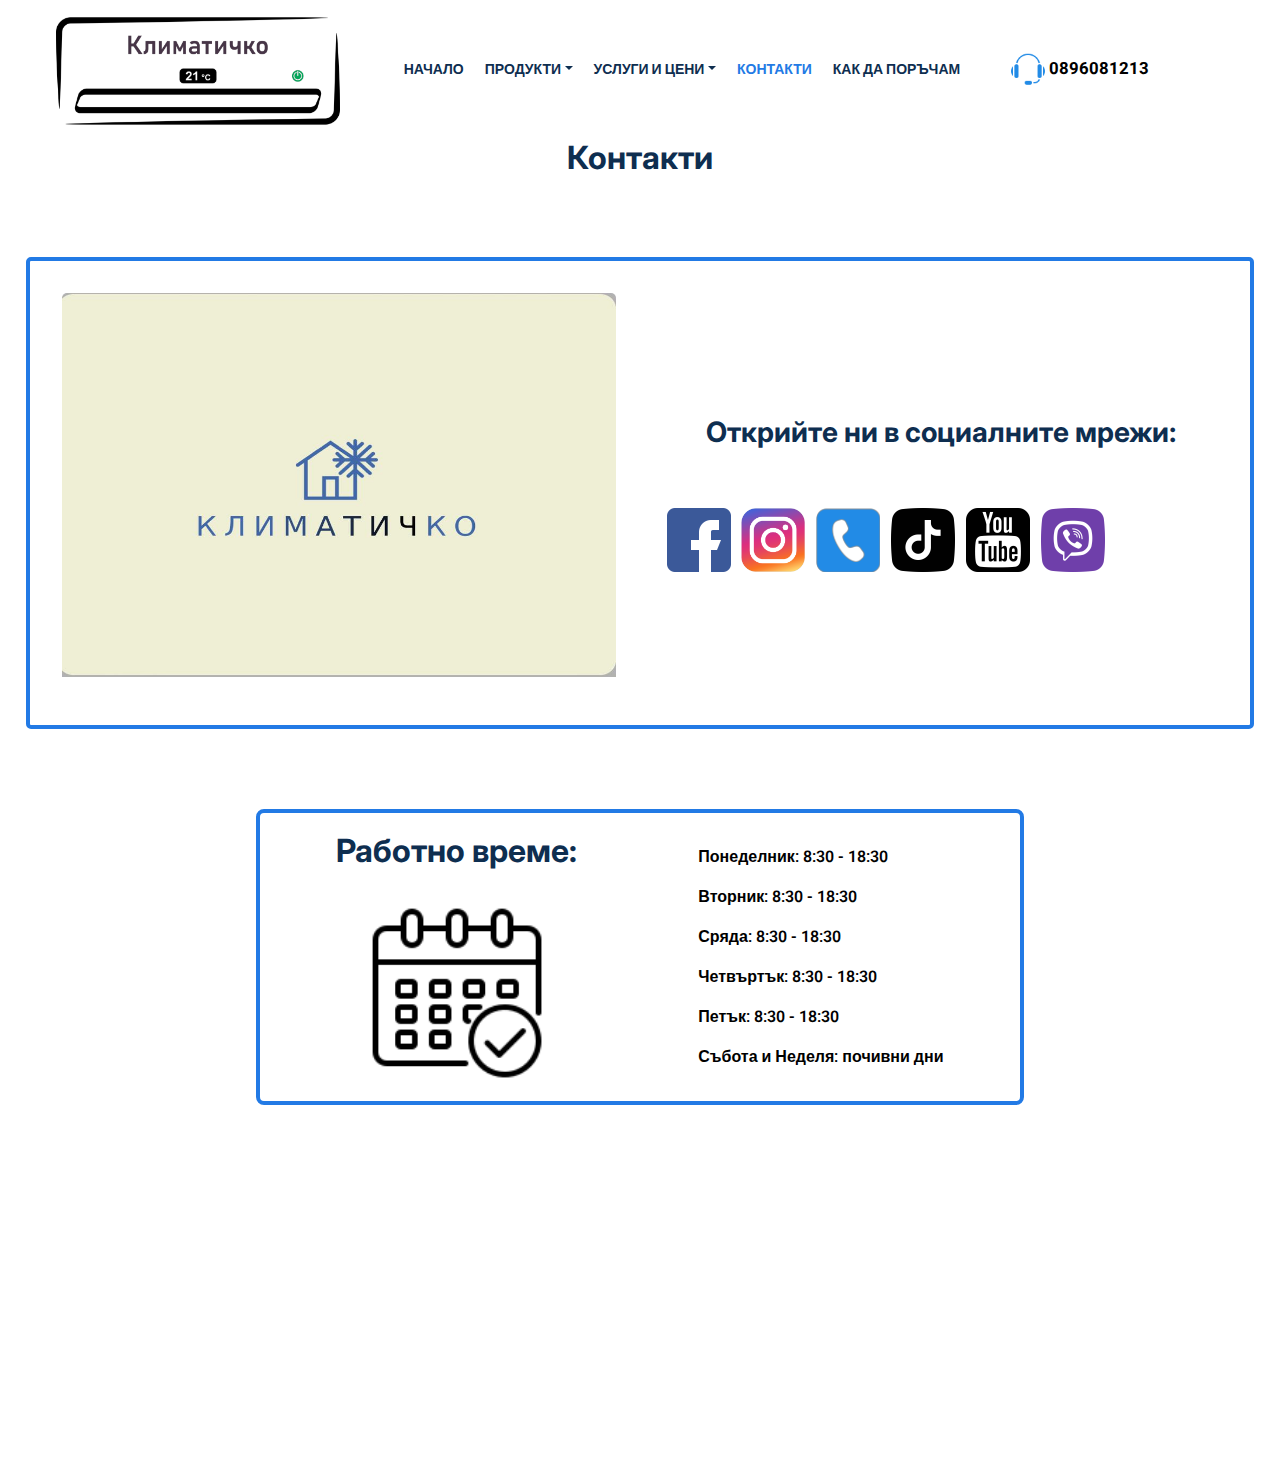
==== contacts.html @ f1021a64 "updated contacts styling" ====
<!DOCTYPE html>
<html lang="en">

<head>
    <meta charset="utf-8">
    <title>Климатичко</title>
    <meta content="width=device-width, initial-scale=1" name="viewport">
    <meta content="" name="keywords">
    <meta content="" name="description">

    <!-- Favicon -->
    <link href="img/favicon.ico" rel="icon">

    <!-- Google Web Fonts -->
    <link rel="preconnect" href="https://fonts.googleapis.com">
    <link rel="preconnect" href="https://fonts.gstatic.com" crossorigin>
    <link href="https://fonts.googleapis.com/css2?family=Heebo:wght@400;500;600&family=Inter:wght@700;800&display=swap"
        rel="stylesheet">

    <!-- Icon Font Stylesheet -->
    <link href="https://cdnjs.cloudflare.com/ajax/libs/font-awesome/5.10.0/css/all.min.css" rel="stylesheet">
    <link href="https://cdn.jsdelivr.net/npm/bootstrap-icons@1.4.1/font/bootstrap-icons.css" rel="stylesheet">

    <!-- Libraries Stylesheet -->
    <link href="lib/animate/animate.min.css" rel="stylesheet">
    <link href="lib/owlcarousel/assets/owl.carousel.min.css" rel="stylesheet">

    <!-- Customized Bootstrap Stylesheet -->
    <link href="css/bootstrap.min.css" rel="stylesheet">

    <!-- Template Stylesheet -->
    <link href="css/style.css" rel="stylesheet">



    <!-- my own stylesheet -->

    <link rel="stylesheet" href="index.css">
    <link rel="stylesheet" href="products/products-section.css">
    <link rel="stylesheet" href="single-page.css">
</head>

<body class="w-100">
    <div class="container-xxl bg-white p-0 w-100">
        <!-- Spinner Start -->
        <div id="spinner"
            class="show bg-white position-fixed translate-middle w-100 vh-100 top-50 start-50 d-flex align-items-center justify-content-center">
            <div class="spinner-border " style="width: 3rem; height: 3rem; color: #227ae5" role="status">
                <span class="sr-only">Loading...</span>
            </div>
        </div>
        <!-- Spinner End -->


        <!-- Navbar Start -->
        <div class="container-fluid nav-bar bg-transparent w-100">
            <nav class="navbar navbar-expand-lg bg-white navbar-light py-0 px-4">
                <a href="index.html" class="navbar-brand d-flex align-items-center text-center">
                    <div class="icon  me-2">
                        <img class="img-fluid logo-icon" src="img/new/logo.png" alt="Icon">
                    </div>
                </a>
                <div class="button-container">
                    <button type="button" class="navbar-toggler " data-bs-toggle="collapse"
                        data-bs-target="#navbarCollapse">
                        <div class="menu-div">
                            <img src="img/new/more.png" class="three-dots-img" alt="" srcset="">
                            <span class="menu">Меню</span>

                        </div>
                    </button>
                    <div>
                        <a href="tel: 0896081213">
                            <p class="phone-in-menu-p">
                                <span>
                                    <img class="phone-in-menu-small" src="img/new/icons8-headset-50.png" alt=""
                                        srcset="">
                                </span>
                                0896081213
                            </p>
                        </a>
                    </div>
                </div>
                <div class="collapse navbar-collapse" id="navbarCollapse">
                    <div class="navbar-nav ">
                        <a href="index.html" class="nav-item nav-link ">Начало
                        </a>
                        <!-- <a href="products.html" class="nav-item nav-link products-nav">Продукти</a> -->

                        <div class="nav-item dropdown select-menu">
                            <a href="#" class="nav-link dropdown-toggle" data-bs-toggle="dropdown">Продукти</a>
                            <div class="dropdown-menu rounded-0 m-0">
                                <a href="#" id="Стенни климатици" class="dropdown-item category-link">Стенни
                                    климатици</a>
                                <a href="#" id="Подови климатици" class="dropdown-item category-link">Подови
                                    климатици</a>
                                <a href="#" id="Колонни климатици" class="dropdown-item category-link">Колонни
                                    климатици</a>

                                <a href="#" id="Касетъчни климатици" class="dropdown-item category-link">Касетъчни
                                    климатици</a>
                                <a href="#" id="Подово-таванни климатици"
                                    class="dropdown-item category-link">Подово-таванни
                                    климатици</a>
                                <a href="#" id="Конвектори" class="dropdown-item category-link">Конвектори</a>

                                <a href="#" id="Аксесоари за климатици" class="dropdown-item category-link">Аксесоари за
                                    климатици</a>
                            </div>
                        </div>

                        <div class="nav-item dropdown select-menu">
                            <a href="#" class="nav-link dropdown-toggle" data-bs-toggle="dropdown">Услуги и цени</a>
                            <div class="dropdown-menu rounded-0 m-0">
                                <a href="montaje.html" class="dropdown-item">Монтаж и демонтаж</a>
                                <a href="profilactika.html" class="dropdown-item">Профилактика</a>
                                <a href="uslugi.html" class="dropdown-item">Други услуги</a>
                            </div>
                        </div>
                        <a href="contacts.html" class="nav-item nav-link active">Контакти</a>
                        <a href="how-to-purchase.html" class="nav-item nav-link">Как да поръчам</a>
                        <p class="menu-invisible">space</p>
                        <p class="menu-invisible1">spacing</p>
                        <p class="menu-invisible2">spacing</p>
                        <p class="menu-invisible3">spacing</p>

                        <a href="tel: 0896081213" class="phone-in-menu">

                            <p class="phone-in-menu">
                                <span>
                                    <img class="phone-in-menu" src="img/new/icons8-headset-50.png" alt="" srcset="">
                                </span>
                                0896081213
                            </p>
                        </a>

                    </div>
                </div>
            </nav>
        </div>
        <!-- Navbar End -->


        <h2 class="h1-contacts">Контакти</h2>


        <!-- 
            <div class="working-hours">
                <p>
                    Може да разгледате предлаганите от нас продукти онлайн, както и да проведете безплатна консултация с
                    нас
                    по телефона.
                </p>
                <p>
                    Нашите специалисти с години опит ще ви помогнат в избирането на качествен и подходящ за вас продукт,
                    съобразен с
                    определеното място.
                </p>
                <p>
                    Не разполагаме с физически магазин, продуките се поръчват след оточняване на модела и се доставят на
                    място.
                </p>
                <p>
                    Ние работим само с фирми с доказано качество и отлични условия за гаранция, която се зачита при
                    лицнзиран
                    и не лицензиран сервис.
                </p>
                <p>
                    Може да се свържете с нас по телефона, по вайбър или да ни пишете във социалните мрежи.
                </p>

            </div> -->






        <!-- Call to Action Start -->
        <section class="call-section">
            <div class="container">
                <div class=" rounded p-3 div-border">
                    <div class="bg-white rounded p-4">
                        <div class="row g-5 align-items-center">
                            <div class="col-lg-6 wow fadeIn call-section-left" data-wow-delay="0.1s">
                                <img class="img-fluid rounded w-100 call-section-img" src="img/new/contacts-img.jfif"
                                    alt="">

                            </div>
                            <div class="col-lg-6 wow fadeIn call-us-section-right">
                                <h3 class="call-section-h3">Открийте ни в социалните мрежи:</h3>


                                <div class="call-us-section-righ-div" id="call-us-section-righ-div">
                                    <a href="https://www.facebook.com/klimatichko" target="_blank"
                                        class="btn   call-buttons-facebook">
                                        <img src="img/new/facebook.png" alt="" srcset=""></a>

                                    <a href="https://www.instagram.com/klimatichko/" target="_blank"
                                        class="btn   call-buttons-instagram">

                                        <img src="img/new/instagram.png" alt="" srcset="">

                                    </a>
                                    <a href="tel: 0896081213" class="btn   call-buttons-facebook">
                                        <img src="img/new/icons8-call-squared-84.png" alt="" srcset=""></a>

                                    <a href="https://www.tiktok.com/@klimatichko?is_from_webapp=1&sender_device=pc"
                                        target="_blank" class="btn call-buttons-tiktok">
                                        <img src="img//new/tiktok.png" alt="" srcset="">

                                    </a>

                                    <a href="https://www.youtube.com/@klimatichko" target="_blank"
                                        class="btn   call-buttons-youtube"><img src="img/new/youtube-logo.png" alt=""
                                            srcset=""></a>

                                    <a href="viber://chat?number=+359896081213" target="_blank"
                                        class="btn call-buttons-viber"><img class="vibar-img" src="img/new//viber.png"
                                            alt="" srcset=""></a>


                                </div>




                            </div>
                        </div>
                    </div>
                </div>
            </div>
        </section>
        <!-- Call to Action End -->


        <div class="working-hours">
            <div class="working-hours-div1">
                <h2 class="h3-working">Работно време:</h2>

                <img src="img/new/calendar.png" class="img-working" alt="" srcset="">
            </div>
            <div class="working-hours-div2">
                <p>
                    Понеделник: 8:30 - 18:30
                </p>

                <p>
                    Вторник: 8:30 - 18:30
                </p>

                <p>
                    Сряда: 8:30 - 18:30
                </p>

                <p>
                    Четвъртък: 8:30 - 18:30

                </p>

                <p>
                    Петък: 8:30 - 18:30

                </p>

                <p>
                    Събота и Неделя: почивни дни
                </p>

            </div>
        </div>

        <!-- Footer Start -->
        <div class="container-fluid bg-dark text-white-50 footer pt-5 w-100 mt-5 wow">
            <div class="container container-footer py-5">
                <div class="row g-5 footer-links-div">
                    <div class="col-lg-3 col-md-6 footer-links">
                        <h5 class="text-white mb-4">Свържете се с нас</h5>
                        <p class="mb-2"><i class="fa fa-map-marker-alt me-3"></i>Град Пловдив и областта</p>
                        <p class="mb-2"><i class="fa fa-phone-alt me-3"></i><a class="footer-phone"
                                href="tel: 0896081213">0896081213</a></p>
                        <p class="mb-2"><i class="fa fa-envelope me-3"></i>klimatichko@abv.bg</p>
                        <div class="d-flex pt-2">

                        </div>
                    </div>
                    <div class="col-lg-3 col-md-6 footer-links">
                        <h5 class="text-white mb-4 ">Линкове</h5>
                        <a class="btn btn-link text-white-50 footer-links-internal" href="#">Начало</a>
                        <a class="btn btn-link text-white-50 footer-links-internal" href="products.html">Продукти</a>
                        <a class="btn btn-link text-white-50 footer-links-internal" href="contacts.html">Контакти</a>
                        <a class="btn btn-link text-white-50 footer-links-internal" href="">Правила и Условия</a>
                        <a class="btn btn-link text-white-50 footer-links-internal" href="">Защита на данните</a>
                    </div>
                    <div class="col-lg-3 col-md-6 footer-links">

                        <div class="footer-menu ">
                            <a href="https://www.facebook.com/klimatichko" target="_blank" class="btn-small">
                                <img src="img/new/small-black/icons8-facebook-50.png" alt="" srcset=""> Facebook
                            </a>

                            <a href="https://www.instagram.com/klimatichko/" target="_blank" class="btn-small ">

                                <img src="img/new/small-black/icons8-instagram-50.png" alt="" srcset=""> Instagram
                            </a>

                            <a href="https://www.tiktok.com/@klimatichko?is_from_webapp=1&sender_device=pc"
                                target="_blank" class="btn-small">
                                <img src="img//new//small-black/icons8-tik-tok-50.png" alt="" srcset=""> Tik Tok
                            </a>

                            <a href="https://www.youtube.com/@klimatichko" target="_blank" class="btn-small"><img
                                    src="img/new/small-black/icons8-youtube-50.png" alt="" srcset=""> Youtube
                            </a>

                            <a href="viber://chat?number=+359896081213" target="_blank" class="btn-small"><img
                                    src="img/new/small-black/icons8-viber-50.png" alt="" srcset=""> Vibar
                            </a>

                        </div>
                    </div>

                    <div class="container">
                        <div class="copyright">
                            <div class="row">
                                <div class=" text-center text-md-start mb-3 mb-md-0 copy-right">
                                    &copy; <a class="border-bottom" href="#">Климатичко</a>, All Right
                                    Reserved.


                                </div>

                            </div>
                        </div>
                    </div>
                </div>
                <!-- Footer End -->





                <!-- Back to Top -->
                <a href="#" class="btn btn-lg btn-primary btn-lg-square back-to-top"><i class="bi bi-arrow-up"></i></a>
            </div>


            <!-- JavaScript Libraries -->
            <script src="https://code.jquery.com/jquery-3.4.1.min.js"></script>
            <script src="https://cdn.jsdelivr.net/npm/bootstrap@5.0.0/dist/js/bootstrap.bundle.min.js"></script>
            <script src="lib/wow/wow.min.js"></script>
            <script src="lib/easing/easing.min.js"></script>
            <script src="lib/waypoints/waypoints.min.js"></script>
            <script src="lib/owlcarousel/owl.carousel.min.js"></script>
            <script src="my-js/utils/openCategory.js"></script>

            <!-- Template Javascript -->
            <script src="js/main.js"></script>
            <!-- <script src="./my-js/pullling-html.js"></script> -->
            <script src="./my-js/products-html.js"></script>


</body>

</html>
---- css/style.css ----
/********** Template CSS **********/
:root {
    --blue: #227ae591;
    --primary: #00B98E;
    --secondary: #FF6922;
    --light: #EFFDF5;
    --dark: #0E2E50;
    --blue-new: #227ae5;
}

.back-to-top {
    position: fixed;
    display: none;
    right: 45px;
    bottom: 45px;
    z-index: 99;
}


/*** Spinner ***/
#spinner {
    opacity: 0;
    visibility: hidden;
    transition: opacity .5s ease-out, visibility 0s linear .5s;
    z-index: 99999;
}

#spinner.show {
    transition: opacity .5s ease-out, visibility 0s linear 0s;
    visibility: visible;
    opacity: 1;
}


/*** Button ***/
.btn {
    transition: .5s;
}

.btn.btn-primary,
.btn.btn-secondary {
    color: #FFFFFF;
}

.btn-square {
    width: 38px;
    height: 38px;
}

.btn-sm-square {
    width: 32px;
    height: 32px;
}

.btn-lg-square {
    width: 48px;
    height: 48px;
}

.btn-square,
.btn-sm-square,
.btn-lg-square {
    padding: 0;
    display: flex;
    align-items: center;
    justify-content: center;
    font-weight: normal;
    border-radius: 50px;
}


/*** Navbar ***/
.nav-bar {
    position: relative;
    /* margin-top: 45px; */
    padding: 0 3rem;
    /* transition: .5s; */
    z-index: 9999;
}

/* .nav-bar.sticky-top {
    position: sticky;
    padding: 0;
    z-index: 9999;
} */

.navbar {
    font-size: 3em;
}

/* .navbar .dropdown-toggle::after {
    border: none;
    content: "\f107";
    font-family: "Font Awesome 5 Free";
    font-weight: 900;
    vertical-align: middle;
    margin-left: 5px;
    transition: .5s;
} */

/* .navbar .dropdown-toggle[aria-expanded=true]::after {
    transform: rotate(-180deg);
} */

.navbar-light .navbar-nav .nav-link {
    margin-right: 1.5em;
    padding: 25px 0;
    color: #FFFFFF;
    font-size: 14px;
    text-transform: uppercase;
    outline: none;
}

.navbar-light .navbar-nav .nav-link:hover,
.navbar-light .navbar-nav .nav-link.active {
    color: #227ae5;
}

@media (max-width: 991.98px) {

    .nav-bar {
        margin: 0;
        padding: 0;
    }

    .navbar-light .navbar-nav .nav-link {
        margin-right: 0;
        padding: 10px 0;
    }

    .navbar-light .navbar-nav {
        border-top: 1px solid #EEEEEE;
    }
}

.navbar-light .navbar-brand {
    height: 75px;
}

.navbar-light .navbar-nav .nav-link {
    color: var(--dark);
    font-weight: 600;
}

@media (min-width: 992px) {
    .navbar .nav-item .dropdown-menu {
        display: block;
        top: 100%;
        margin-top: 0;
        transform: rotateX(-75deg);
        transform-origin: 0% 0%;
        opacity: 0;
        visibility: hidden;
        transition: .5s;

    }

    .navbar .nav-item:hover .dropdown-menu {
        transform: rotateX(0deg);
        visibility: visible;
        transition: .5s;
        opacity: 1;
    }
}


/*** Header ***/
@media (min-width: 992px) {
    .header {
        margin-top: -120px;
    }


}

@media (min-width: 1350px) {

    .container,
    .header,
    .footer {
        width: 100%;
        /* max-width: 2100px; */
        /* Or adjust as per your design */
        margin: 0 auto;
        /* Center content */
        padding: 0 15px;
        /* Add some spacing */
    }

}

.header-carousel .owl-nav {
    position: absolute;
    top: 50%;
    left: -25px;
    transform: translateY(-50%);
    display: flex;
    flex-direction: column;
}

.header-carousel .owl-nav .owl-prev,
.header-carousel .owl-nav .owl-next {
    margin: 7px 0;
    width: 50px;
    height: 50px;
    display: flex;
    align-items: center;
    justify-content: center;
    color: #FFFFFF;
    background: var(--primary);
    border-radius: 40px;
    font-size: 20px;
    transition: .5s;
}

.header-carousel .owl-nav .owl-prev:hover,
.header-carousel .owl-nav .owl-next:hover {
    /* background: var(--dark); */
}

@media (max-width: 768px) {
    .header-carousel .owl-nav {
        left: 25px;
    }
}

.breadcrumb-item+.breadcrumb-item::before {
    color: #DDDDDD;
}


/*** Icon ***/
.icon {
    padding: 15px;
    display: inline-flex;
    align-items: center;
    justify-content: center;
    background: #FFFFFF;
    border-radius: 50px;
    border: 1px dashed var(--primary);
}


/*** About ***/

.about-img img {
    position: relative;
    z-index: 2;
}

.about-img::before {
    position: absolute;
    content: "";
    top: 0;
    left: -50%;
    width: 100%;
    height: 100%;
    background: var(--primary);
    transform: skew(20deg);
    z-index: 1;
}



/*** Category ***/
.cat-item div {
    background: #FFFFFF;
    border: 1px dashed var(--blue);
    transition: .5s;
}

.cat-item:hover div {
    background: var(--primary);
    border-color: transparent;
}

.cat-item div * {
    transition: .5s;
}

.cat-item:hover div * {
    color: #FFFFFF !important;
}


/*** Property List ***/
.nav-pills .nav-item .btn {
    color: var(--dark);
}

.nav-pills .nav-item .btn:hover,
.nav-pills .nav-item .btn.active {
    color: #FFFFFF;
}

.property-item {
    box-shadow: 0 0 30px rgba(0, 0, 0, .08);
}

.property-item img {
    transition: .5s;
}

.property-item:hover img {
    transform: scale(1.1);
}

.property-item .border-top {
    border-top: 1px dashed rgba(0, 185, 142, .3) !important;
}

.property-item .border-end {
    border-right: 1px dashed rgba(0, 185, 142, .3) !important;
}


/*** Team ***/
.team-item {
    box-shadow: 0 0 30px rgba(0, 0, 0, .08);
    transition: .5s;
}

.team-item .btn {
    color: var(--primary);
    background: #FFFFFF;
    box-shadow: 0 0 30px rgba(0, 0, 0, .15);
}

.team-item .btn:hover {
    color: #FFFFFF;
    background: var(--primary);
}

.team-item:hover {
    border-color: var(--secondary) !important;
}

.team-item:hover .bg-primary {
    background: var(--secondary) !important;
}

.team-item:hover .bg-primary i {
    color: var(--secondary) !important;
}


/*** Testimonial ***/
.testimonial-carousel {
    padding-left: 1.5rem;
    padding-right: 1.5rem;
}

@media (min-width: 576px) {
    .testimonial-carousel {
        padding-left: 4rem;
        padding-right: 4rem;
    }
}

.testimonial-carousel .testimonial-item .border {
    border: 1px dashed rgba(0, 185, 142, .3) !important;
}

.testimonial-carousel .owl-nav {
    position: absolute;
    width: 100%;
    height: 40px;
    top: calc(50% - 20px);
    left: 0;
    display: flex;
    justify-content: space-between;
    z-index: 1;
}

.testimonial-carousel .owl-nav .owl-prev,
.testimonial-carousel .owl-nav .owl-next {
    position: relative;
    width: 40px;
    height: 40px;
    display: flex;
    align-items: center;
    justify-content: center;
    color: #FFFFFF;
    background: var(--primary);
    border-radius: 40px;
    font-size: 20px;
    transition: .5s;
}

.testimonial-carousel .owl-nav .owl-prev:hover,
.testimonial-carousel .owl-nav .owl-next:hover {
    background: var(--dark);
}


/*** Footer ***/
.footer {
    width: 100%;
}

.footer .btn.btn-social {
    margin-right: 5px;
    width: 35px;
    height: 35px;
    display: flex;
    align-items: center;
    justify-content: center;
    color: var(--light);
    border: 1px solid rgba(255, 255, 255, 0.5);
    border-radius: 35px;
    transition: .3s;
}

.footer .btn.btn-social:hover {
    color: var(--primary);
    border-color: var(--blue);
}

.footer .btn.btn-link {
    display: block;
    margin-bottom: 5px;
    padding: 0;
    text-align: left;
    font-size: 15px;
    font-weight: normal;
    text-transform: capitalize;
    transition: .3s;
}

.footer .btn.btn-link::before {
    position: relative;
    content: "\f105";
    font-family: "Font Awesome 5 Free";
    font-weight: 900;
    margin-right: 10px;
}

.footer .btn.btn-link:hover {
    letter-spacing: 1px;
    box-shadow: none;
}

.footer .form-control {
    border-color: rgba(255, 255, 255, 0.5);
}

.footer .copyright {
    padding: 25px 0;
    font-size: 15px;
    border-top: 1px solid rgba(256, 256, 256, .1);
}

.footer .copyright a {
    color: var(--light);
}

.footer .footer-menu a {
    margin-right: 15px;
    padding-right: 15px;
    border-right: 1px solid rgba(255, 255, 255, .1);
}

.footer .footer-menu a:last-child {
    margin-right: 0;
    padding-right: 0;
    border-right: none;
}

/* my code only */


.container,
.header,
.footer {
    width: 100%;
    max-width: 2200px;
    /* Or adjust as per your design */
    margin: 0 auto;
    /* Center content */
    padding: 0 15px;
    /* Add some spacing */
}
---- index.css ----
@import url("index-media.css");
@import url("products/products-section.css");

* {
    margin: 0;
    padding: 0;
    box-sizing: border-box;
}

html,
body {
    width: 100%;
    height: 100%;
    margin: 0;
    padding: 0;
}

.container {
    max-width: 100%;
    margin: 0 auto;
}



.container-xxl {
    overflow: hidden;
    padding: 0;
}


/* navbar starts here  */
.navbar-nav div.select-menu {
    display: block;
    border: none;
}

.navbar-nav div.select-menu select {
    color: black;
    font-weight: 600;
    display: block;
}

.navbar-nav div.select-menu select option:active {
    color: black;
    border: none;
}

.navbar-nav div.select-menu select.form-select option {
    color: black;
    font-weight: 600;
    display: block;
    font-size: 0.8em;
}

.navbar-toggler {
    display: block;
    margin-top: 2em;
}

.menu-div {
    display: flex;
}

.three-dots-img {
    display: block;
    height: 1.5em;
}

.button-container {
    width: 100%;
    display: flex;
}

.button-container div {
    width: 100%;
    display: flex;
    justify-content: end;
}


.menu {
    display: block;
    width: 3em;
    color: black;
    margin: auto;
}

.phone-in-menu-small {
    height: 1.5em;
}

.phone-in-menu-p {
    text-align: end;
    font-size: 0.35em;
    color: black;
    font-weight: 600;
    display: block;
    margin: 3em 0 0 3em;
    padding-top: 0.3em;
    border-radius: 0.3em;
}

nav.navbar {
    padding-left: 1.5em;
    padding-right: 1.5em;
    margin: auto;
}

.nav-bar {
    margin: 2 0;
    padding: 4em;
}

.logo-icon {
    height: 9em;
    border: none;
    border-radius: none;
}

div.icon {
    border: none;
    border-radius: none;
}

.logo-text {
    font-size: 3em;
}


#navbarCollapse div a {
    padding: auto;
    font-weight: 700;
    display: block;

}

.search-bar-2 {
    display: none;
}

div.test-search {
    padding-top: 20px;
    padding-bottom: 20px;

}

p.phone-in-menu {
    display: block;
    margin: auto;
    font-size: 0.35em;
    padding: 0.3em;
    background-color: white;
    border-radius: 0.2em;
    color: black;


}


.menu-invisible,
.menu-invisible1,
.menu-invisible2,
.menu-invisible3 {
    font-size: 1em;
    display: none;
}


a.phone-in-menu {
    margin: auto 0;
    max-width: 3.5em;
    padding-left: 0;
}



#navbarCollapse div a.phone-in-menu:hover p,
.phone-in-menu-p:hover {
    background-color: #042143;
    color: white;
}


img.phone-in-menu {
    height: 2em;
}


.general-h1 {
    text-align: center;
    border: 2px solid #0E2E50;
    padding: 1em;
}

/* search bar starts here */
.expanded {
    width: 100%;
    /* Makes the input field expand */
    transition: width 0.3s ease;
    /* Smooth animation */
}

.expanded2 {
    width: 30em;
    /* Makes the input field expand */
    transition: width 0.3s ease;
    /* Smooth animation */
}

.contract {
    width: 50%;
}

.search-bar {
    margin-top: 0.1em;
}

/* category section */

.rounded span {
    color: #227ae5;
}

.convector-span {
    display: block;

}

.ac-categories:hover div {
    background-color: #227ae5;

}



.labels div:hover .rounded,
.labels div:hover div.img-models {
    background-color: #227ae5;

}

.convector-div a div {}

.convector p {
    /* padding-bottom: 4.5em; */
    margin-bottom: 0;
}

.title-ac-models {
    display: block;
    margin: auto;
    color: black;
    font-size: 1.2em;
    padding: 0.5em;
    padding-top: 0;
    padding-bottom: 0;

    letter-spacing: 0.05em;
    font-family: 'Times New Roman', Times, serif;
}

div.img-models,
.img-labels {
    border-radius: 0;
    padding-bottom: 0;
}

.label-div {
    padding: 0;
}

.img-labels {
    height: 200px;
}

.icon {
    padding: 0;
    border-radius: 0;
}

.div-ac-models {
    /* background-color: #00b771; */
}

/* classes for JS manipulations  */


.invisible {
    visibility: hidden;
}


/* call section */

.call-section {
    display: block;
    margin: 5em 8em;



}

.call-section-img {
    position: relative;
    height: 25em;
    box-sizing: border-box;

}

.call-section-div {
    font-size: 1em;
    position: relative;
    word-spacing: 0.1em;
    /* Adjust font size as needed */
    color: black;
    background: rgba(255, 255, 255, 0.8);
    /* Optional: Background for better visibility */
    padding: 2px 5px;
    /* Optional: Padding around the text */
    border-radius: 5px;
    /* Optional: Rounded corners */
}

div.call-us-section-right-div {
    display: flex;
}

.call-us-section-right {
    margin-top: 0;
}

.call-buttons-tiktok,
.call-buttons-facebook,
.call-buttons-instagram,
.call-buttons-viber,
.call-buttons-youtube {
    padding: 0.1em;

    display: inline-block;
    margin-right: 0.1em;
    margin-bottom: 0.3em;
    color: white;
}



.call-buttons-tiktok:hover,
.call-buttons-facebook:hover,
.call-buttons-instagram:hover,
.call-buttons-viber:hover,
.call-buttons-youtube:hover {
    background-color: rgba(81, 70, 240, 0.826);
    color: white;


}

.call-buttons-tiktok img,
.call-buttons-facebook img,
.call-buttons-instagram img,
.call-buttons-viber img,
.call-buttons-youtube img {
    height: 4em;
}







.call-section-img {
    padding-bottom: 1em;
}




.call-section-div {
    display: flex;
    margin: 0;
    font-size: 1em;
    font-weight: 700;
    word-spacing: 0.1em;
    color: black;

}



.call-section-div p {
    display: block;
    margin: auto;
}


/* labels section  */

.label-div p {
    margin-bottom: 11px;
}

.label-section {
    display: block;
    margin: 0;
    padding: 5em;
}

div.labels-img-div {
    display: flex;
    flex-wrap: wrap;
}

.labels-img-div a {
    display: block;
    margin: auto;
}

.labels-img-div a div {
    display: block;
    border: solid 1px black;
    margin: 1em;
    padding: 0;
    margin-bottom: 2em;

}


.labels-img {
    height: 15em;
    width: 15em;
    padding: 0;
}

/* .ac-labels {
    margin: 2em;
} */




.category-section {
    width: 100%;
}





/* combine */

.ac-categories-div,
.labels {
    display: flex;
    flex-wrap: wrap;

}

.call-section {
    display: block;
    margin: 5em auto;
    max-width: 1258px;


}


.ac-categories,
.ac-labels {
    display: block;
    margin: auto;
    margin-bottom: 5em;

}

.h1-models,
.h1-labels {
    padding-bottom: 2em;

}


html,
body {
    margin: 0;
    width: 100%;
}






.img-labels {
    border: solid 1px black;
}

.test-search {
    width: 100%;
    display: flex;
    background-color: #227ae5;
    padding: 0.5em;
}

.test-search .fields {
    padding-right: 0.4em;
}


.display-none {
    display: none;
}


.type-field-div {
    margin-right: 0.4em;
}

.btn-small {
    display: block;
    margin: auto;
}

.btn-small img {

    border-radius: 0.4em;
    height: 2em;
    margin: 0.15em auto;
    background-color: #0e2e50;
}

/* .btn-small:hover img {
    background-color: rgb(35, 35, 35);
} */

.btn-small:hover {
    color: white;
}

.back-to-top {
    background-color: #227ae5;
    border: #227ae5;
}

.footer-links-div {
    display: flex;
}

.footer-links {
    display: block;
    margin: auto;
}

.footer-phone:hover,
.footer-links a:hover {
    color: white;
    /* cursor: pointer; */
}

.container-footer {
    padding-bottom: 0 !important
}

.copy-right {
    text-align: center !important
}

.footer-links-internal:hover {
    color: white !important
}
---- products/products-section.css ----
.display-none {
    display: none;
}

.more-products {
    border-radius: 0.5em;
    display: block;
    text-align: center;
    padding: 1em;
    background-color: #17c417;
    border-color: #17c417;
    color: white;
    margin: auto;
    font-weight: 600;
}

.more-products:hover {
    color: white;
    border: 2px, solid #044a0c;
    background-color: #044a0c;
}

.pagination-container button {
    margin: 3px;
    padding: 5px 10px;
    cursor: pointer;
    border-radius: 0.5em;
}

.pagination-container button.active {
    background-color: #007bff;
    color: white;
    font-weight: bold;
}

.pagination-container button:disabled {
    cursor: not-allowed;
    opacity: 0.5;
}

#pagination-controls {
    text-align: center;
}


.normal-price {
    text-align: center;
    color: #227ae5;
}

.discount {
    background-color: rgba(255, 27, 27, 0.906);
}

.call-us-icon {
    height: 1em;
}

.call-us {
    max-width: 30%;
    display: block;
    margin: 0.5em auto;
    text-align: center;
    font-size: 0.8em;
    font-weight: 700;
    color: white;
    background-color: #17c417;
    border: 2px, solid #17c417;

    border-radius: 0.5em;

    padding: 0.2em;
}

.call-us:hover {
    color: white;
    /* border: 2px, solid #227ae5;
    background-color: #227ae5; */
    border: 2px, solid #044a0c;
    background-color: #044a0c;


}

.border-top small {
    color: black;
}

.label-link {
    color: black;
}

.label-link:hover {
    color: #227ae5;
}

.product-list .container-xxl {
    padding: 0;
}

.container-xxl .container-products {
    padding: 1.1em;
}

.div-price {
    padding: 1em;
}

.header-text {
    display: block;
    margin: auto;
    color: #227ae5;
    text-align: center;
    margin-bottom: 2em;
}

.div-price h5.first-price {
    position: relative;
    display: inline-block;
    color: black;
}

.div-price h5.second-price {
    display: inline-block;
    color: red;
    margin-left: 1em;
}

.div-price h5.first-price::after {

    content: "";
    position: absolute;
    left: 0;
    right: 0;
    top: 50%;
    /* Adjust for exact positioning */
    height: 1.5px;
    /* Thickness of the line */
    background: red;
    /* Color of the line */
    transform: translateY(-50%);
    /* Center the line vertically */

}

.div-price a {
    color: black;
    font-weight: 600;
}

.div-price p {
    margin-bottom: 0;
    margin-top: 0.5em;
    font-size: 0.8em;
    color: black;
}

.ac-products {
    margin-bottom: 2em;
    padding: 1em;
}

.h1-promo {
    margin-bottom: 2em;
    display: block;
    text-align: center;

}

.char-h4 {
    text-align: center;
}

.img-ac-products {
    background-color: white;

}

.img-icon {
    height: 2em;
    padding-right: 1em;
}


@media (min-width: 1841px) {
    .container-xxl .container-products {
        padding: 7em;
    }

    .div-price h5.first-price {
        font-size: 1.2em;
        margin-bottom: 0.15em;
    }

    .div-price h5.second-price {
        font-size: 1.3em;
        margin-bottom: 0.15em;
    }

    .normal-price {
        font-size: 1.4em;
    }

    .ac-products {
        display: block;
        max-width: 375px;
        margin: auto;
        margin-bottom: 2em;

    }
}

@media (min-width: 1640px) and (max-width: 1840px) {
    .container-xxl .container-products {
        padding: 5em;
    }

    .div-price h5.first-price {
        font-size: 1em;
        margin-bottom: 0.15em;
    }

    .div-price h5.second-price {
        font-size: 1.1em;
        margin-bottom: 0.15em;
    }

    .normal-price {
        font-size: 1.2em;
    }

    .ac-products {
        display: block;
        max-width: 375px;
        margin: auto;
        margin-bottom: 2em;

    }
}




@media (min-width: 1400px) and (max-width: 1639px) {
    .container-xxl .container-products {
        padding: 4em;
    }

    .div-price h5.first-price {
        font-size: 0.9em;
        margin-bottom: 0.15em;
    }

    .div-price h5.second-price {
        font-size: 1em;
        margin-bottom: 0.15em;
    }

    .normal-price {
        font-size: 1.1em;
    }

    .ac-products {
        display: block;
        max-width: 360px;
        margin: auto;
        margin-bottom: 2em;

    }
}


@media (min-width: 1201px) and (max-width: 1400px) {
    .container-xxl .container-products {
        padding: 2em;
    }

    .div-price h6 {
        font-size: 1em;
    }

    .div-price h5.first-price {
        font-size: 0.9em;
        margin-bottom: 0.15em;
    }

    .div-price h5.second-price {
        font-size: 1em;
        margin-bottom: 0.15em;
    }

    .normal-price {
        font-size: 1.1em;
    }

    .ac-products {
        display: block;
        max-width: 350px;
        margin: auto;
        margin-bottom: 2em;

    }
}

@media (min-width: 999px) and (max-width: 1200px) {
    .container-xxl .container-products {
        padding: 2em;
    }

    .discount {
        font-size: 0.9em;
    }

    .div-price h6 {
        font-size: 0.8em;
    }

    .div-price h5.first-price {
        font-size: 0.8em;
        margin-bottom: 0.15em;
    }

    .div-price h5.second-price {
        font-size: 0.9em;
        margin-bottom: 0.15em;
    }

    .normal-price {
        font-size: 1em;
    }

    .ac-products {
        display: block;
        max-width: 320px;
        margin: auto;
        margin-bottom: 2em;

    }

    .call-us {
        max-width: 40%;
    }
}


@media (min-width:801px) and (max-width: 998px) {
    .call-us {
        max-width: 40%;
    }

    .discount {
        font-size: 0.8em;
    }

    .div-price h5.first-price {
        font-size: 0.8em;
        margin-bottom: 0.15em;
    }

    .div-price h5.second-price {
        font-size: 0.9em;
        margin-bottom: 0.15em;
    }

    .normal-price {
        font-size: 1em;
    }

    .ac-products {
        display: block;
        max-width: 280px;
        margin: auto;
        margin-bottom: 2em;

    }
}

@media (min-width: 631px) and (max-width: 800px) {
    .call-us {
        max-width: 40%;
    }

    .discount {
        font-size: 0.75em;
    }

    .div-price h5.first-price {
        font-size: 0.8em;
        margin-bottom: 0.15em;
    }

    .div-price h5.second-price {
        font-size: 0.9em;
        margin-bottom: 0.15em;
    }

    .normal-price {
        font-size: 1em;
    }

    .ac-products {
        display: block;
        max-width: 300px;
        margin: auto;
        margin-bottom: 2em;

    }
}

@media (min-width: 518px) and (max-width: 630px) {
    .call-us {
        max-width: 45%;
    }

    .discount {
        font-size: 0.7em;
    }

    .div-price h5.first-price {
        font-size: 0.7em;
        margin-bottom: 0.15em;
    }

    .div-price h5.second-price {
        font-size: 0.8em;
        margin-bottom: 0.15em;
    }

    .normal-price {
        font-size: 0.9em;
    }

    .container-xxl .container-products {
        padding: 1.3em;
    }

    .border-top small {
        font-size: 0.8em;
    }

    .div-price {
        padding-top: 0.5em;
        padding-left: 1em;
        padding-right: 1em;
    }

    .div-price h5 {
        font-size: 1em;
        margin-bottom: 0.2em;
    }

    .div-price a {
        font-size: 0.9em;
    }

    .ac-products {
        max-width: 220px;
        margin: auto;
        margin-bottom: 2em;

    }


}

@media (min-width: 453px) and (max-width: 518px) {
    .container-xxl .container-products {
        padding: 1.2em;
    }

    .discount {
        font-size: 0.65em;
    }

    .call-us {
        max-width: 45%;
    }

    .call-us-icon {
        height: 1em;
    }

    .div-price {
        padding-top: 0.3em;
        padding-left: 0.5em;
        padding-right: 0.5em;
    }

    .div-price h5.first-price {
        font-size: 0.7em;
        margin-bottom: 0.15em;
    }

    .div-price h5.second-price {
        font-size: 0.8em;
        margin-bottom: 0.15em;
    }

    .normal-price {
        font-size: 0.9em;
    }

    .div-price a {
        font-size: 0.8em;
    }

    .ac-products {
        max-width: 220px;
        margin: auto;
        margin-bottom: 2em;

    }


}

@media (min-width: 361px) and (max-width: 452px) {
    .product-list .container-xxl {
        padding: 0.5em;
    }

    .pagination-container button {
        margin: 2px;
        padding: 2px 4px;
        cursor: pointer;
        border-radius: 0.5em;
    }

    #pagination-controls {
        text-align: center;
        font-size: 0.7em;
    }

    .discount {
        font-size: 0.6em;
    }

    .call-us-icon {
        height: 1.7em;
    }

    .div-price h5.first-price {
        font-size: 0.6em;
        margin-bottom: 0.15em;
    }

    .div-price h5.second-price {
        font-size: 0.7em;
        margin-bottom: 0.15em;
    }

    .normal-price {
        font-size: 0.8em;
    }

    .call-us {
        max-width: 50%;
    }

    .border-top small {
        font-size: 0.6em;
        font-weight: 500;
    }

    .div-price {
        padding-top: 0.3em;
        padding-left: 0.5em;
        padding-right: 0.5em;
    }

    .div-price h5 {
        font-size: 0.8em;
        margin-bottom: 0.15em;
    }

    .div-price a {
        font-size: 0.7em;
    }

    .ac-products {
        max-width: 170px;
        margin: auto;
        padding: 0;
        margin-bottom: 2em;

    }


}

@media (max-width: 360px) {
    #pagination-controls {
        text-align: center;
        font-size: 0.7em;
    }

    .pagination-container button {
        margin: 2px;
        padding: 2px 4px;
        cursor: pointer;
        border-radius: 0.5em;
    }

    .div-price p {
        margin-bottom: 0;
        margin-top: 0.5em;
        font-size: 0.7em;
        color: black;
    }

    .discount {
        font-size: 0.7em;
    }

    .call-us {
        max-width: 40%;
    }

    .call-us-icon {
        height: 1.6em;
    }

    .div-price {
        padding-top: 0.3em;
        padding-left: 0.5em;
        padding-right: 0.5em;
    }

    .div-price h5 {
        font-size: 0.8em;
        margin-bottom: 0.15em;
    }

    .div-price a {
        font-size: 0.7em;
    }

    .ac-products {
        max-width: 250px;
        margin: auto;
        margin-bottom: 2em;

    }


}
---- single-page.css ----
@import url("single-page-media.css");

.single-product {
    display: flex;
    padding: 2em 2em;
    color: black;
}

.left-side {
    width: 60%;
    display: inline-block;
    overflow: hidden;
    position: relative;
    cursor: zoom-in;

}

.left-side img {
    height: 20em;
    max-width: 80%;
    margin-left: 7em;
    display: block;


}



.zoom-lens {
    position: absolute;
    width: 120px;
    border-radius: 5em;
    height: 120px;
    border: 2px solid #fff;
    background-repeat: no-repeat;
    background-size: 800px auto;
    /* Make this larger than the original image */
    pointer-events: none;
    display: none;
}

img.small-images {
    height: 7em;
    border: 1px solid #227ae5;
    cursor: pointer;
}

.details-table {
    display: flex;

}

.big-btn {
    padding: 0.7em;
    font-size: 1em;
}

.price-p {
    padding-top: 0.21em;
    font-size: 1.2em;
}

.details-table table {
    /* border: 2px solid black; */
    padding: 0.5em;
    display: block;
    margin: auto;

}

.details-table table tr td {
    border: 2px solid black;
    padding: 0.5em;
    color: black;
}

.div-h3-span-price {
    display: flex;
}


table tr td.td-pre-build {
    padding-right: 10em;
}


/* h3.h3-first:after {

    content: "";
    position: absolute;
    left: 0;
    right: 0;
    top: 50%;
    height: 1.5px;
    background: red;
    transform: translateY(-50%);

} */

.h3-price-single {
    margin: 0 1em;
    position: relative;
}

.h3-first::after {
    content: "";
    position: absolute;
    left: 0;
    right: 0;
    top: 42%;
    height: 1.5px;
    background: red;
    transform: translateY(-50%);
}

.h3-second {
    color: red;
}

#other-products {
    display: flex;
}

.other-products-h1 {
    color: #0E2E50;
    text-align: center;
    margin: 2em auto;
}

/* 
montaje page and profi page */
.first-p {
    display: block;
    color: #0E2E50;
    text-align: center;
    margin: auto;
    max-width: 1000px;
    font-weight: 600;
    font-size: 1.2em;
}

.profi-h2 {
    margin: 2em 3em;
}

.profi-img {
    display: block;
    margin: 1em auto 3em auto;
    max-width: 60%;
}

.heading-prof {
    margin: 1em 3em;
    text-align: center;
    margin-top: 2em;
}

.heading-prof2 {
    text-align: center;
    margin: 1em 3em;
    margin-bottom: 2em;
}

.additional-price p {
    color: rgba(255, 0, 0, 0.825);
    display: block;
    text-align: center;
    font-size: 1.2em;
}

.entry-content {
    padding: 3em;
}

.wp-block-table table tbody tr td {
    padding: 0.4em;
    border: 2px solid black;
}


.wp-block-table {
    display: flex;
    color: black;
}


.header-element {
    background-color: #0E2E50;
    margin-top: 1em;
    /* border-radius: 1em; */
    padding: 1em 0.5em 1em 0.5em;
}

.header-element h2,
.header-element p {
    color: white;

}

h2 {
    display: block;
    text-align: center;
    margin: 0 auto 1em auto;
}

h3 {
    display: block;
    text-align: center;
    margin: 2em auto 2em auto;

}

.profi-p {
    margin-top: 2em;
}



/* contacts section */
.call-section-h3 {
    margin-bottom: 2em;
}

h3 a {
    color: #227ae5;
}

h3 a:hover {
    color: #0b59b3;
    text-decoration: underline;
}

.working-hours-article {
    margin: 2em 15em;
}

.h1-contacts {
    font-size: 2em;
    text-align: center;
    margin-bottom: 2em;
}


.working-hours-article li {
    color: black;
    font-weight: 500;
    padding-bottom: 1em;
    font-size: 1.2em;
}

.working-hours li {
    color: black;
    font-weight: 600;
    padding-bottom: 0.4em;
}

/* .h3-working {
    margin: 1em 0.5em 1em 2em;
} */

.entry-content,
.payment-methods {
    padding: 1em;
    display: block;
    max-width: 70%;
    color: black;
    text-align: justify;
    margin: 2em auto;
    border: 4px solid #227ae5;
    border-radius: 0.5em;
}

.how-to-purchase-second {

    list-style: url("img/new/circle.png");

}

.working-hours {
    padding: 1em;
    display: flex;
    max-width: 60%;
    font-weight: 600;
    color: black;
    text-align: justify;
    margin: 2em auto;
    border: 4px solid #227ae5;
    border-radius: 0.5em;
}

.working-hours div {

    display: block;
    margin: auto;
}

.working-hours p {
    display: block;
    text-align: justify;
    margin: 1em auto;

}

.img-working {
    display: block;
    margin: auto;
    width: 180px;
}


.div-border {
    border: 4px solid #227ae5;
}
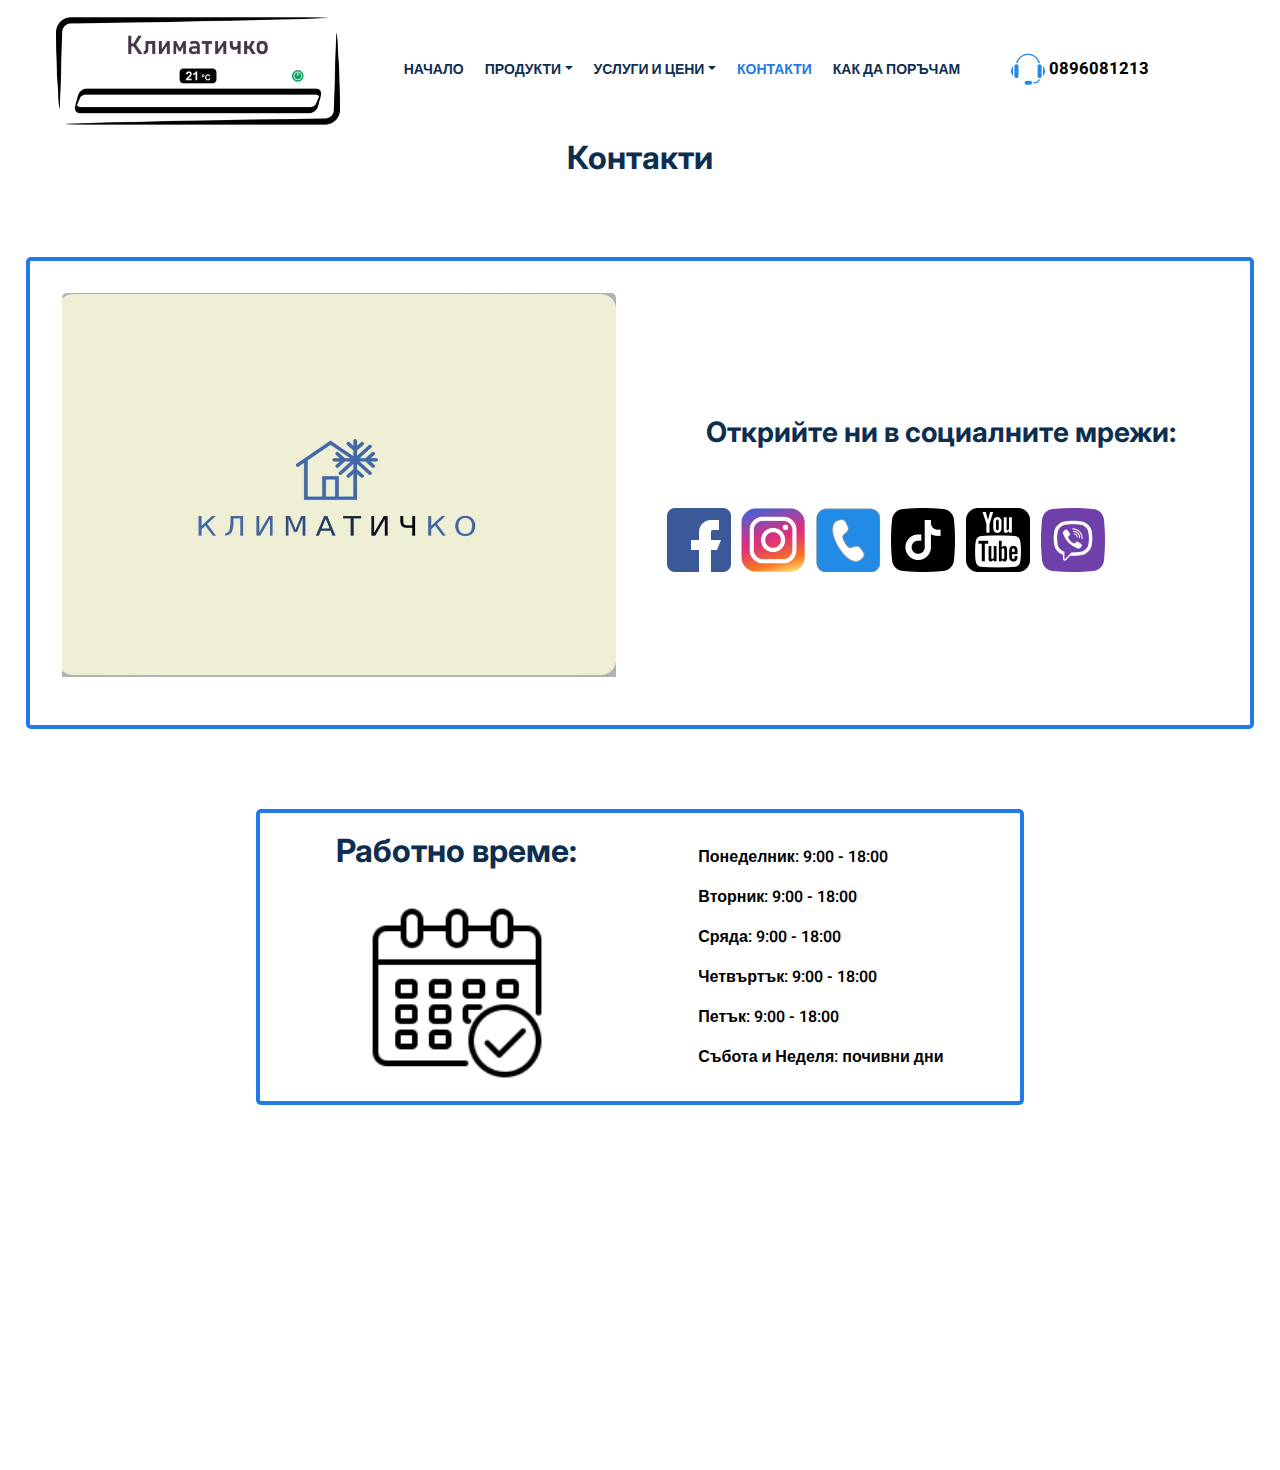
==== commit a5032cff: "Update contacts.html" ====
--- a/contacts.html
+++ b/contacts.html
@@ -242,24 +242,24 @@
             </div>
             <div class="working-hours-div2">
                 <p>
-                    Понеделник: 8:30 - 18:30
-                </p>
-
-                <p>
-                    Вторник: 8:30 - 18:30
-                </p>
-
-                <p>
-                    Сряда: 8:30 - 18:30
-                </p>
-
-                <p>
-                    Четвъртък: 8:30 - 18:30
-
-                </p>
-
-                <p>
-                    Петък: 8:30 - 18:30
+                    Понеделник: 9:00 - 18:00
+                </p>
+
+                <p>
+                    Вторник: 9:00 - 18:00
+                </p>
+
+                <p>
+                    Сряда: 9:00 - 18:00
+                </p>
+
+                <p>
+                    Четвъртък: 9:00 - 18:00
+
+                </p>
+
+                <p>
+                    Петък: 9:00 - 18:00
 
                 </p>
 
@@ -314,7 +314,7 @@
                             </a>
 
                             <a href="viber://chat?number=+359896081213" target="_blank" class="btn-small"><img
-                                    src="img/new/small-black/icons8-viber-50.png" alt="" srcset=""> Vibar
+                                    src="img/new/small-black/icons8-viber-50.png" alt="" srcset=""> Viber
                             </a>
 
                         </div>
--- a/single-page.css
+++ b/single-page.css
@@ -11,7 +11,7 @@
     display: inline-block;
     overflow: hidden;
     position: relative;
-    cursor: zoom-in;
+
 
 }
 
@@ -20,23 +20,55 @@
     max-width: 80%;
     margin-left: 7em;
     display: block;
-
-
-}
-
-
-
-.zoom-lens {
+    cursor: pointer;
+    transition: transform 0.3s ease;
+
+}
+
+
+.left-side img:hover {
+    transform: scale(1.1);
+}
+
+.left-side img.small-images:hover {
+    transform: scale(1);
+}
+
+/* Full-screen overlay */
+.fullscreen-overlay {
+    position: fixed;
+    top: 0;
+    left: 0;
+    width: 100%;
+    height: 100%;
+    background-color: rgba(0, 0, 0, 0.8);
+    display: flex;
+    align-items: center;
+    justify-content: center;
+    opacity: 0;
+    pointer-events: none;
+    transition: opacity 0.3s ease;
+    z-index: 5;
+}
+
+.fullscreen-overlay img {
+    height: 30em;
+    max-width: 90%;
+    max-height: 90%;
+    border-radius: 5px;
+    box-shadow: 0px 0px 10px rgba(255, 255, 255, 0.5);
+}
+
+/* Close button */
+.close-btn {
     position: absolute;
-    width: 120px;
-    border-radius: 5em;
-    height: 120px;
-    border: 2px solid #fff;
-    background-repeat: no-repeat;
-    background-size: 800px auto;
-    /* Make this larger than the original image */
-    pointer-events: none;
-    display: none;
+    top: 20px;
+    right: 30px;
+    font-size: 30px;
+    color: white;
+    cursor: pointer;
+    background: none;
+    border: none;
 }
 
 img.small-images {
@@ -285,7 +317,7 @@
     text-align: justify;
     margin: 2em auto;
     border: 4px solid #227ae5;
-    border-radius: 0.5em;
+    border-radius: 5px;
 }
 
 .working-hours div {
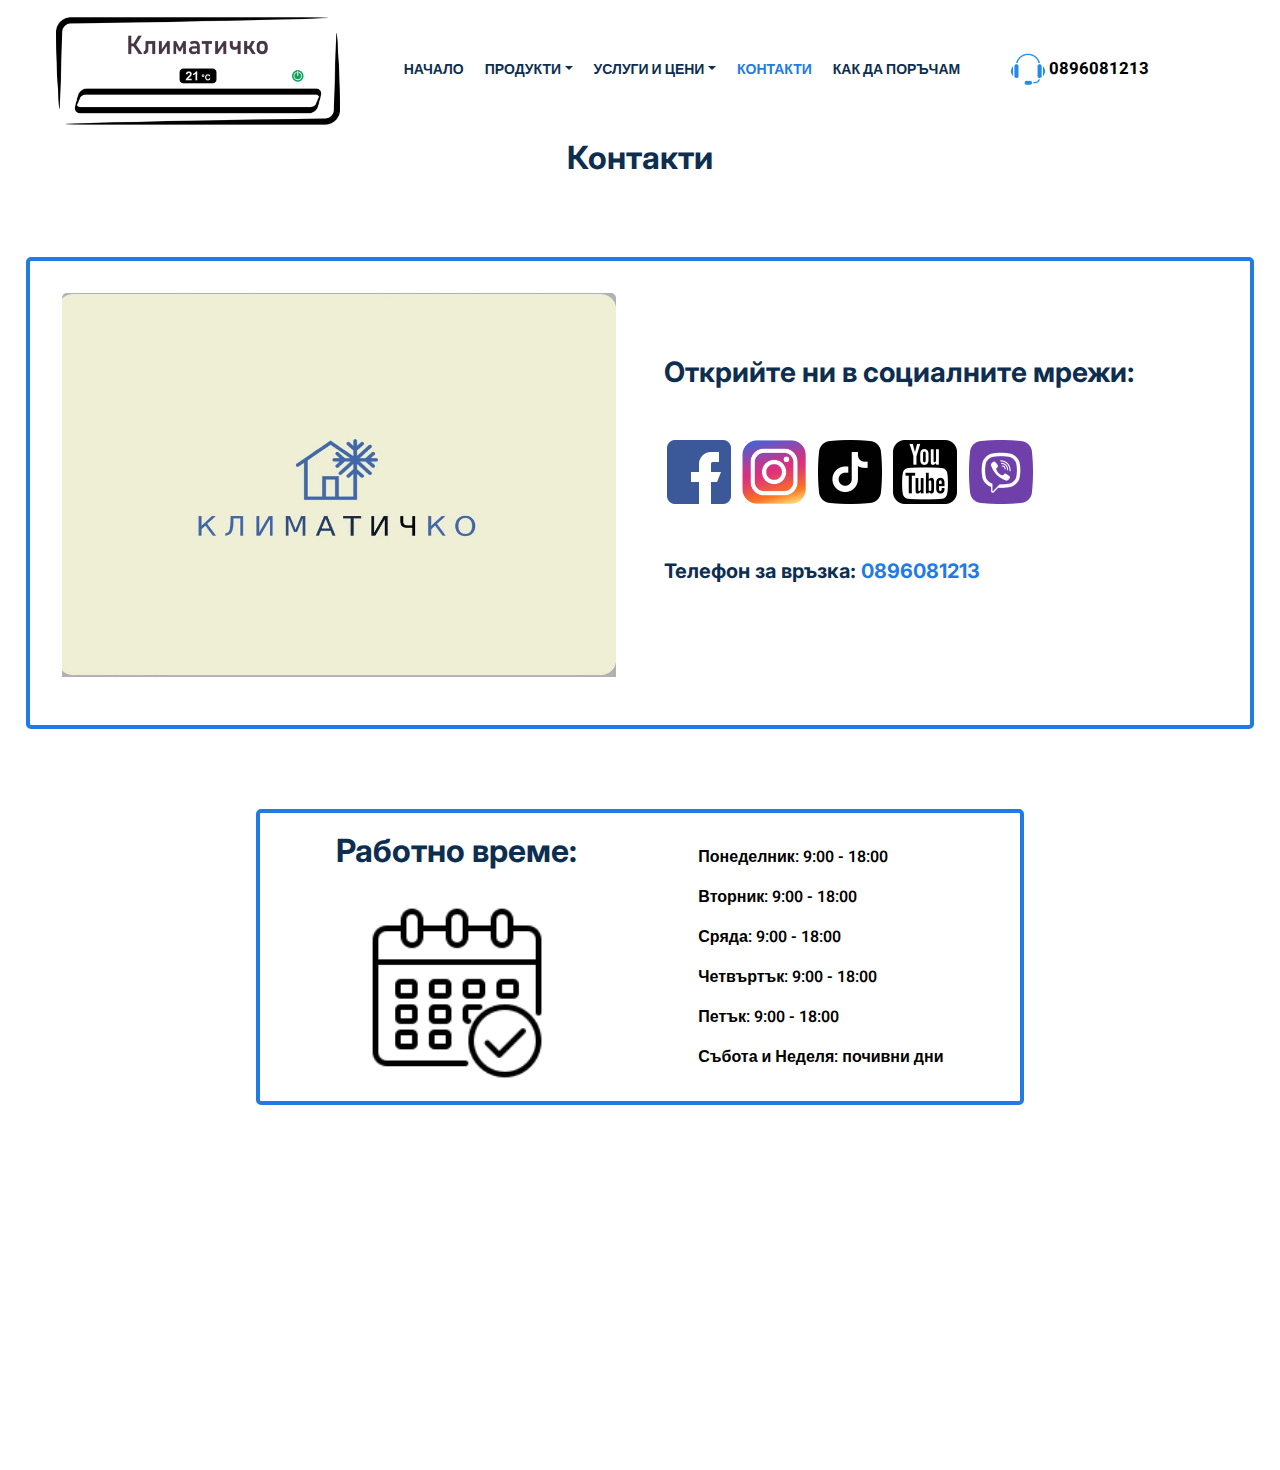
==== commit 23a73163: "added styling to contacts call us section" ====
--- a/contacts.html
+++ b/contacts.html
@@ -144,32 +144,6 @@
         <h2 class="h1-contacts">Контакти</h2>
 
 
-        <!-- 
-            <div class="working-hours">
-                <p>
-                    Може да разгледате предлаганите от нас продукти онлайн, както и да проведете безплатна консултация с
-                    нас
-                    по телефона.
-                </p>
-                <p>
-                    Нашите специалисти с години опит ще ви помогнат в избирането на качествен и подходящ за вас продукт,
-                    съобразен с
-                    определеното място.
-                </p>
-                <p>
-                    Не разполагаме с физически магазин, продуките се поръчват след оточняване на модела и се доставят на
-                    място.
-                </p>
-                <p>
-                    Ние работим само с фирми с доказано качество и отлични условия за гаранция, която се зачита при
-                    лицнзиран
-                    и не лицензиран сервис.
-                </p>
-                <p>
-                    Може да се свържете с нас по телефона, по вайбър или да ни пишете във социалните мрежи.
-                </p>
-
-            </div> -->
 
 
 
@@ -192,37 +166,38 @@
 
 
                                 <div class="call-us-section-righ-div" id="call-us-section-righ-div">
-                                    <a href="https://www.facebook.com/klimatichko" target="_blank"
-                                        class="btn   call-buttons-facebook">
-                                        <img src="img/new/facebook.png" alt="" srcset=""></a>
-
-                                    <a href="https://www.instagram.com/klimatichko/" target="_blank"
-                                        class="btn   call-buttons-instagram">
-
-                                        <img src="img/new/instagram.png" alt="" srcset="">
-
-                                    </a>
-                                    <a href="tel: 0896081213" class="btn   call-buttons-facebook">
-                                        <img src="img/new/icons8-call-squared-84.png" alt="" srcset=""></a>
-
-                                    <a href="https://www.tiktok.com/@klimatichko?is_from_webapp=1&sender_device=pc"
-                                        target="_blank" class="btn call-buttons-tiktok">
-                                        <img src="img//new/tiktok.png" alt="" srcset="">
-
-                                    </a>
-
-                                    <a href="https://www.youtube.com/@klimatichko" target="_blank"
-                                        class="btn   call-buttons-youtube"><img src="img/new/youtube-logo.png" alt=""
-                                            srcset=""></a>
-
-                                    <a href="viber://chat?number=+359896081213" target="_blank"
-                                        class="btn call-buttons-viber"><img class="vibar-img" src="img/new//viber.png"
-                                            alt="" srcset=""></a>
-
-
+                                    <div>
+                                        <a href="https://www.facebook.com/klimatichko" target="_blank"
+                                            class="btn   call-buttons-facebook">
+                                            <img src="img/new/facebook.png" alt="" srcset=""></a>
+
+                                        <a href="https://www.instagram.com/klimatichko/" target="_blank"
+                                            class="btn   call-buttons-instagram">
+
+                                            <img src="img/new/instagram.png" alt="" srcset="">
+
+                                        </a>
+
+
+                                        <a href="https://www.tiktok.com/@klimatichko?is_from_webapp=1&sender_device=pc"
+                                            target="_blank" class="btn call-buttons-tiktok">
+                                            <img src="img//new/tiktok.png" alt="" srcset="">
+
+                                        </a>
+
+                                        <a href="https://www.youtube.com/@klimatichko" target="_blank"
+                                            class="btn   call-buttons-youtube"><img src="img/new/youtube-logo.png"
+                                                alt="" srcset=""></a>
+
+                                        <a href="viber://chat?number=+359896081213" target="_blank"
+                                            class="btn call-buttons-viber"><img class="vibar-img"
+                                                src="img/new//viber.png" alt="" srcset=""></a>
+
+
+                                    </div>
                                 </div>
-
-
+                                <h5>Телефон за връзка: <a href="tel: 0896081213" class="phone-number">0896081213</a>
+                                </h5>
 
 
                             </div>
--- a/index.css
+++ b/index.css
@@ -321,48 +321,6 @@
     /* Optional: Rounded corners */
 }
 
-div.call-us-section-right-div {
-    display: flex;
-}
-
-.call-us-section-right {
-    margin-top: 0;
-}
-
-.call-buttons-tiktok,
-.call-buttons-facebook,
-.call-buttons-instagram,
-.call-buttons-viber,
-.call-buttons-youtube {
-    padding: 0.1em;
-
-    display: inline-block;
-    margin-right: 0.1em;
-    margin-bottom: 0.3em;
-    color: white;
-}
-
-
-
-.call-buttons-tiktok:hover,
-.call-buttons-facebook:hover,
-.call-buttons-instagram:hover,
-.call-buttons-viber:hover,
-.call-buttons-youtube:hover {
-    background-color: rgba(81, 70, 240, 0.826);
-    color: white;
-
-
-}
-
-.call-buttons-tiktok img,
-.call-buttons-facebook img,
-.call-buttons-instagram img,
-.call-buttons-viber img,
-.call-buttons-youtube img {
-    height: 4em;
-}
-
 
 
 
@@ -376,7 +334,7 @@
 
 
 
-.call-section-div {
+/* .call-section-div {
     display: flex;
     margin: 0;
     font-size: 1em;
@@ -391,7 +349,7 @@
 .call-section-div p {
     display: block;
     margin: auto;
-}
+} */
 
 
 /* labels section  */
--- a/single-page.css
+++ b/single-page.css
@@ -15,66 +15,99 @@
 
 }
 
-.left-side img {
+.gallery-container {
+    display: flex;
+    flex-direction: column;
+    align-items: center;
+    width: 100%;
+    max-width: 600px;
+    /* Adjust based on layout */
+    margin: auto;
+}
+
+.gallery {
+    display: flex;
+    flex-direction: column;
+    align-items: center;
+    width: 100%;
+}
+
+.big-image {
+
     height: 20em;
-    max-width: 80%;
-    margin-left: 7em;
-    display: block;
+    object-fit: cover;
     cursor: pointer;
-    transition: transform 0.3s ease;
-
-}
-
-
-.left-side img:hover {
+
+}
+
+.big-image:hover {
     transform: scale(1.1);
-}
-
-.left-side img.small-images:hover {
-    transform: scale(1);
-}
-
-/* Full-screen overlay */
+    cursor: pointer;
+
+}
+
+.small-images-container {
+    display: flex;
+    gap: 10px;
+    margin-top: 2em;
+    justify-content: center;
+}
+
+.small-images {
+    width: auto;
+    height: 7em;
+    cursor: pointer;
+    object-fit: cover;
+}
+
+/* Fullscreen Mode */
 .fullscreen-overlay {
+    display: none;
     position: fixed;
     top: 0;
     left: 0;
     width: 100%;
     height: 100%;
-    background-color: rgba(0, 0, 0, 0.8);
-    display: flex;
+    background: rgba(0, 0, 0, 0.8);
+    justify-content: center;
     align-items: center;
-    justify-content: center;
-    opacity: 0;
-    pointer-events: none;
-    transition: opacity 0.3s ease;
-    z-index: 5;
+    z-index: 1000;
 }
 
 .fullscreen-overlay img {
     height: 30em;
-    max-width: 90%;
-    max-height: 90%;
-    border-radius: 5px;
-    box-shadow: 0px 0px 10px rgba(255, 255, 255, 0.5);
-}
-
-/* Close button */
+    max-width: 80%;
+    max-height: 80%;
+    object-fit: contain;
+}
+
+.fullscreen-overlay img:hover {
+    transform: scale(1);
+
+}
+
+.close-btn,
+.arrow {
+    position: absolute;
+    background: rgba(0, 0, 0, 0.5);
+    color: white;
+    border: none;
+    padding: 10px;
+    cursor: pointer;
+    font-size: 2em;
+}
+
 .close-btn {
-    position: absolute;
-    top: 20px;
-    right: 30px;
-    font-size: 30px;
-    color: white;
-    cursor: pointer;
-    background: none;
-    border: none;
-}
-
-img.small-images {
-    height: 7em;
-    border: 1px solid #227ae5;
-    cursor: pointer;
+    top: 10px;
+    right: 20px;
+}
+
+.arrow-left {
+    left: 20px;
+}
+
+.arrow-right {
+    right: 20px;
 }
 
 .details-table {
@@ -342,4 +375,78 @@
 
 .div-border {
     border: 4px solid #227ae5;
+}
+
+.phone-number {
+    color: #227ae5;
+}
+
+.phone-number:hover {
+    color: #0E2E50;
+}
+
+div.call-us-section-right-div {
+    display: flex;
+}
+
+.call-us-section-right {
+    margin-top: 0;
+}
+
+.call-us-section-right div a {
+    /* display: block; */
+    margin-right: 0.4em;
+}
+
+.call-us-section-right div {
+    display: flex;
+    margin: 1.5em 0;
+}
+
+.call-us-section-right h3 {
+    display: block;
+    margin: auto;
+    text-align: left;
+
+}
+
+.call-us-section-right h5 {
+    display: block;
+    margin: auto;
+    text-align: left;
+
+}
+
+.call-buttons-tiktok,
+.call-buttons-facebook,
+.call-buttons-instagram,
+.call-buttons-viber,
+.call-buttons-youtube {
+    padding: 0.1em;
+
+    display: inline-block;
+    margin-right: 0.1em;
+    margin-bottom: 0.3em;
+    color: white;
+}
+
+
+
+.call-buttons-tiktok:hover,
+.call-buttons-facebook:hover,
+.call-buttons-instagram:hover,
+.call-buttons-viber:hover,
+.call-buttons-youtube:hover {
+    background-color: rgba(81, 70, 240, 0.826);
+    color: white;
+
+
+}
+
+.call-buttons-tiktok img,
+.call-buttons-facebook img,
+.call-buttons-instagram img,
+.call-buttons-viber img,
+.call-buttons-youtube img {
+    height: 4em;
 }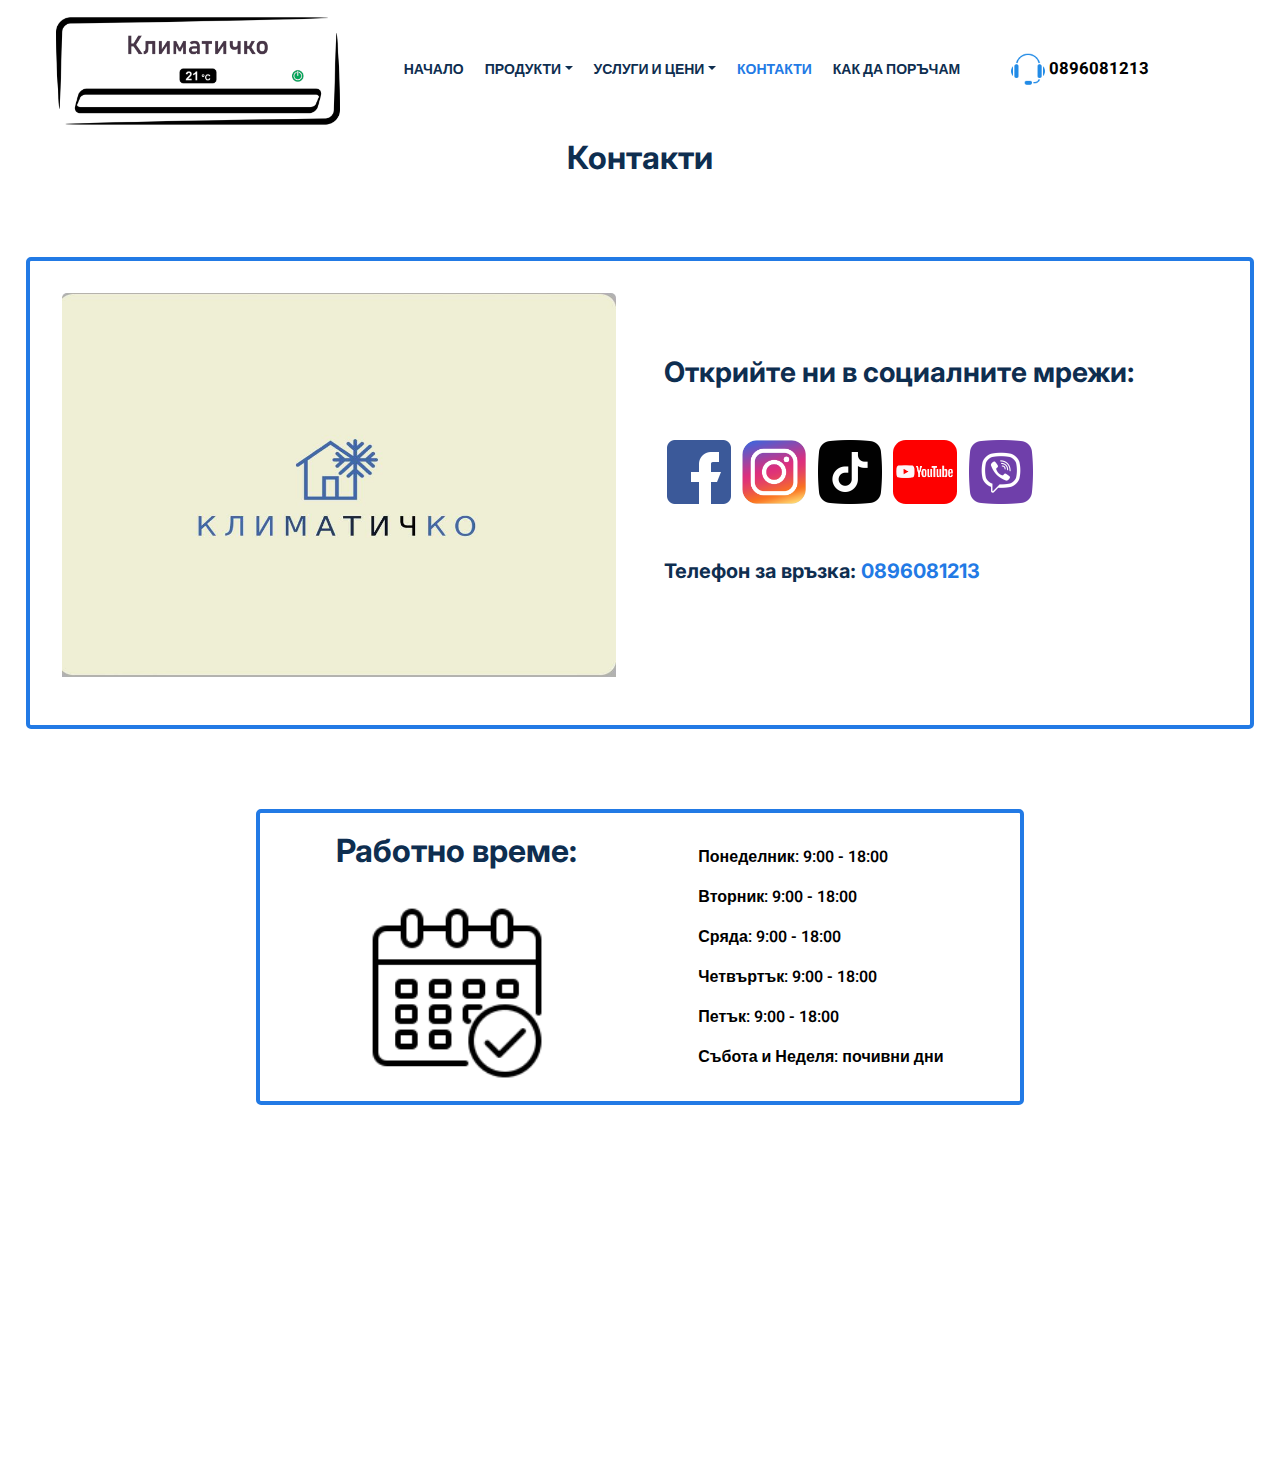
==== commit 2c1581b8: "added images" ====
--- a/contacts.html
+++ b/contacts.html
@@ -90,7 +90,7 @@
                         <div class="nav-item dropdown select-menu">
                             <a href="#" class="nav-link dropdown-toggle" data-bs-toggle="dropdown">Продукти</a>
                             <div class="dropdown-menu rounded-0 m-0">
-                                <a href="#" id="Стенни климатици" class="dropdown-item category-link">Стенни
+                                <a href="#" id="Високостенни климатици" class="dropdown-item category-link">Високостенни
                                     климатици</a>
                                 <a href="#" id="Подови климатици" class="dropdown-item category-link">Подови
                                     климатици</a>
--- a/single-page.css
+++ b/single-page.css
@@ -431,14 +431,14 @@
 }
 
 
-
 .call-buttons-tiktok:hover,
 .call-buttons-facebook:hover,
 .call-buttons-instagram:hover,
 .call-buttons-viber:hover,
 .call-buttons-youtube:hover {
-    background-color: rgba(81, 70, 240, 0.826);
+    background-color: #227ae5;
     color: white;
+
 
 
 }
@@ -449,4 +449,8 @@
 .call-buttons-viber img,
 .call-buttons-youtube img {
     height: 4em;
+}
+
+.call-buttons-youtube img {
+    border-radius: 0.8em;
 }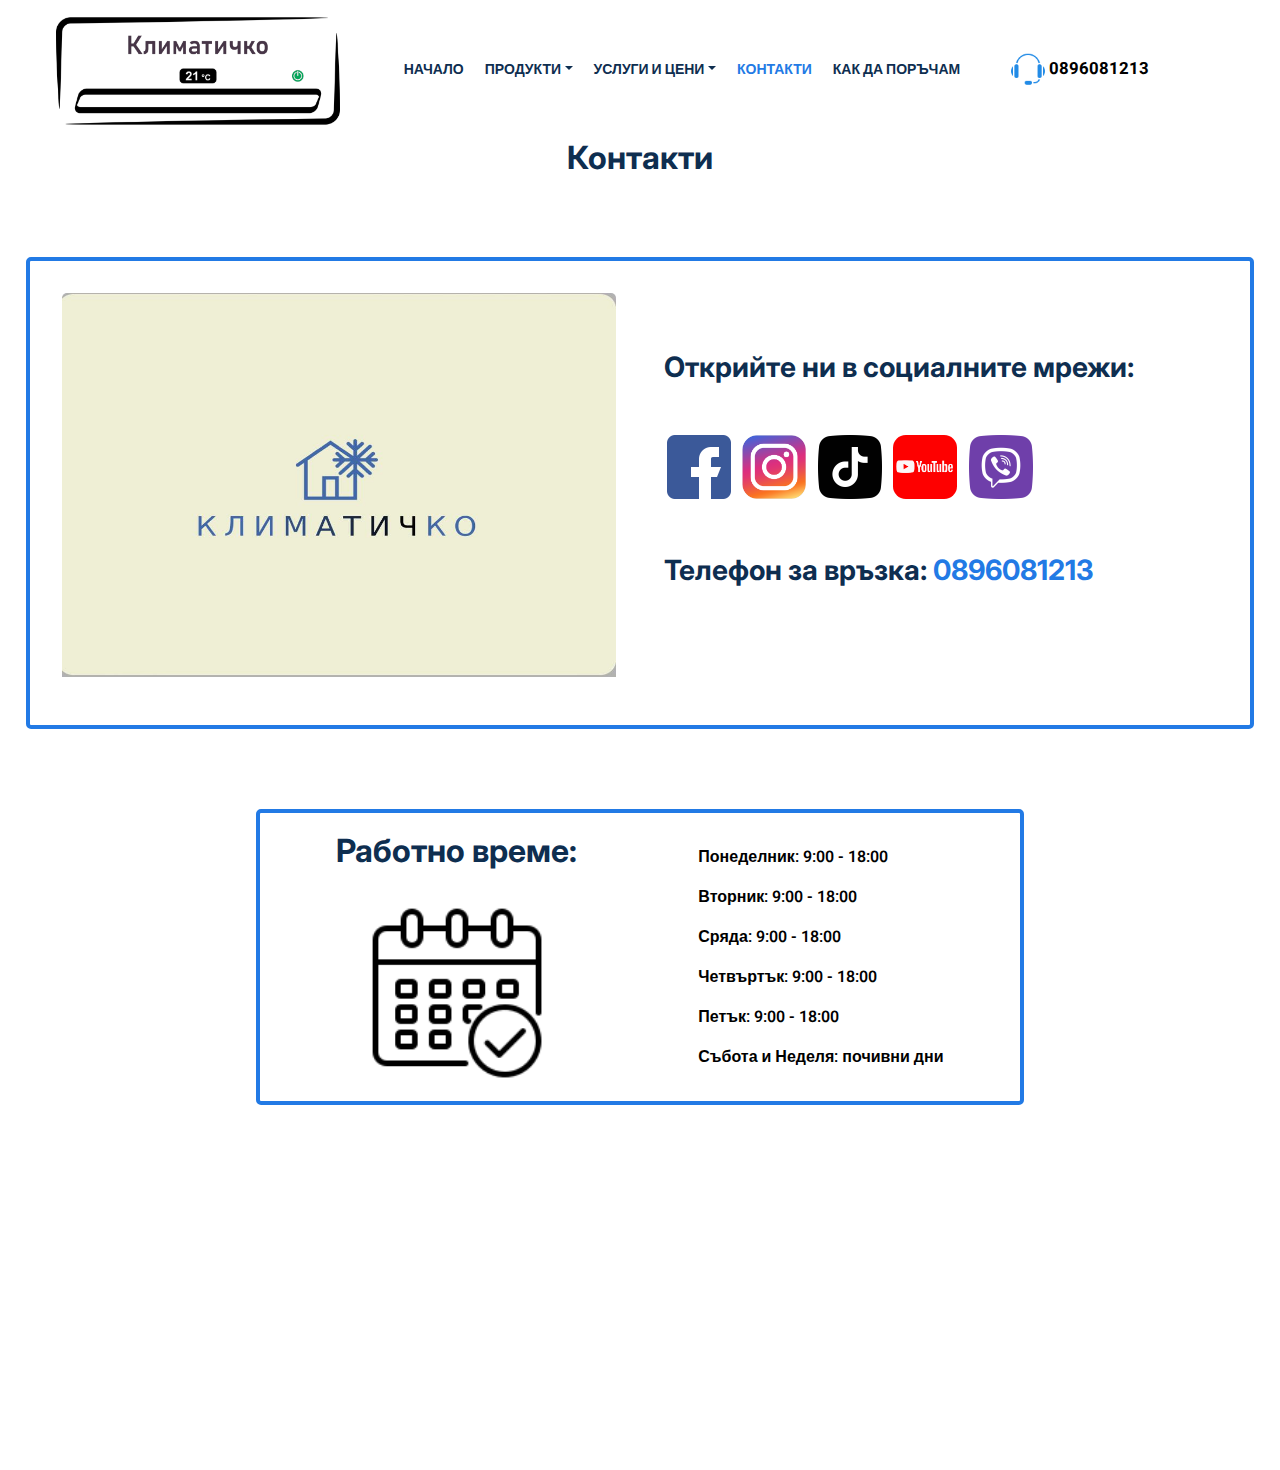
==== commit 47817142: "Update contacts.html" ====
--- a/contacts.html
+++ b/contacts.html
@@ -196,8 +196,8 @@
 
                                     </div>
                                 </div>
-                                <h5>Телефон за връзка: <a href="tel: 0896081213" class="phone-number">0896081213</a>
-                                </h5>
+                                <h3>Телефон за връзка: <a href="tel: 0896081213" class="phone-number">0896081213</a>
+                                </h3>
 
 
                             </div>
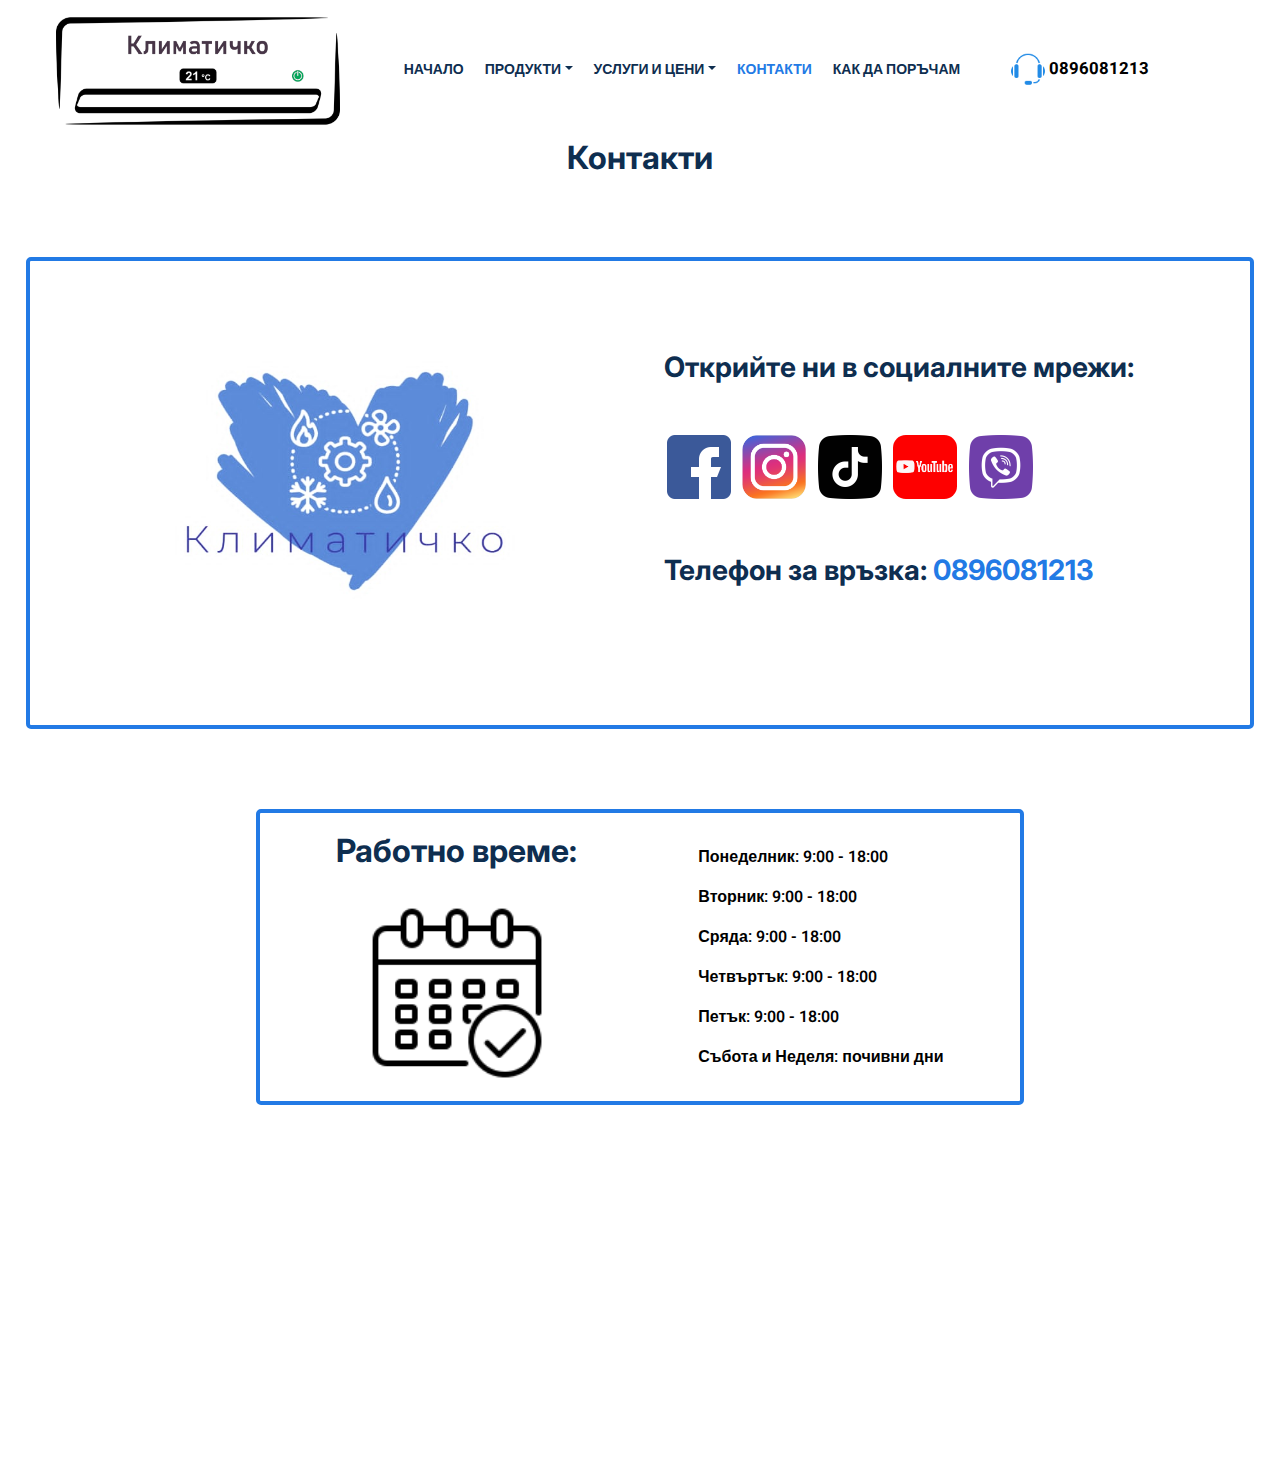
==== commit 46456e94: "Update contacts.html" ====
--- a/contacts.html
+++ b/contacts.html
@@ -157,8 +157,7 @@
                     <div class="bg-white rounded p-4">
                         <div class="row g-5 align-items-center">
                             <div class="col-lg-6 wow fadeIn call-section-left" data-wow-delay="0.1s">
-                                <img class="img-fluid rounded w-100 call-section-img" src="img/new/contacts-img.jfif"
-                                    alt="">
+                                <img class="img-fluid rounded w-100 call-section-img" src="img/new/logo2.jfif" alt="">
 
                             </div>
                             <div class="col-lg-6 wow fadeIn call-us-section-right">
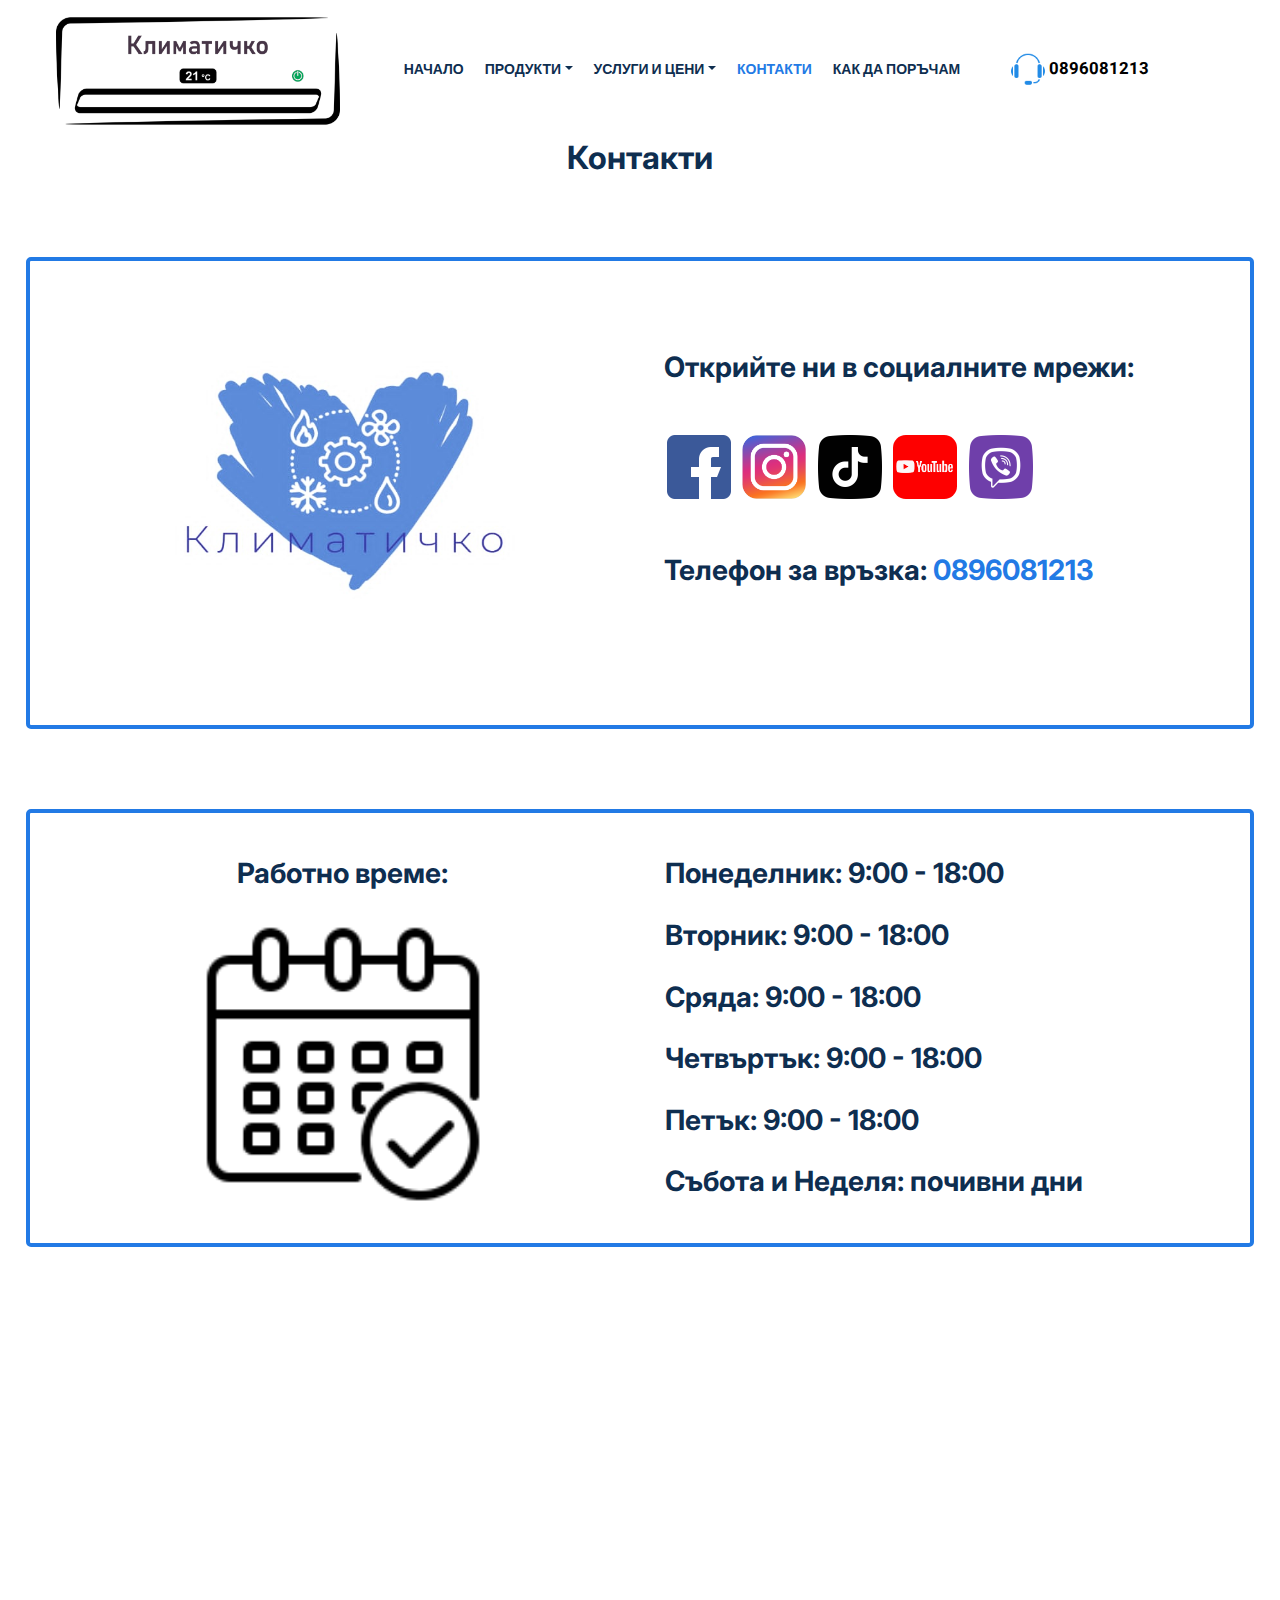
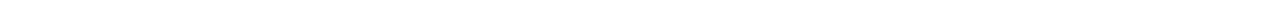
==== commit 5c8c2f8e: "added styling to the contacts page" ====
--- a/contacts.html
+++ b/contacts.html
@@ -207,40 +207,42 @@
         </section>
         <!-- Call to Action End -->
 
-
-        <div class="working-hours">
-            <div class="working-hours-div1">
-                <h2 class="h3-working">Работно време:</h2>
-
-                <img src="img/new/calendar.png" class="img-working" alt="" srcset="">
-            </div>
-            <div class="working-hours-div2">
-                <p>
-                    Понеделник: 9:00 - 18:00
-                </p>
-
-                <p>
-                    Вторник: 9:00 - 18:00
-                </p>
-
-                <p>
-                    Сряда: 9:00 - 18:00
-                </p>
-
-                <p>
-                    Четвъртък: 9:00 - 18:00
-
-                </p>
-
-                <p>
-                    Петък: 9:00 - 18:00
-
-                </p>
-
-                <p>
-                    Събота и Неделя: почивни дни
-                </p>
-
+        <div class="working-hours-container">
+
+            <div class="working-hours">
+                <div class="working-hours-div1">
+                    <h3 class="h3-working">Работно време:</h3>
+
+                    <img src="img/new/calendar.png" class="img-working" alt="" srcset="">
+                </div>
+                <div class="working-hours-div2">
+                    <h3>
+                        Понеделник: 9:00 - 18:00
+                    </h3>
+
+                    <h3>
+                        Вторник: 9:00 - 18:00
+                    </h3>
+
+                    <h3>
+                        Сряда: 9:00 - 18:00
+                    </h3>
+
+                    <h3>
+                        Четвъртък: 9:00 - 18:00
+
+                    </h3>
+
+                    <h3>
+                        Петък: 9:00 - 18:00
+
+                    </h3>
+
+                    <h3>
+                        Събота и Неделя: почивни дни
+                    </h3>
+
+                </div>
             </div>
         </div>
 
--- a/single-page.css
+++ b/single-page.css
@@ -344,25 +344,41 @@
 .working-hours {
     padding: 1em;
     display: flex;
-    max-width: 60%;
+
     font-weight: 600;
     color: black;
     text-align: justify;
-    margin: 2em auto;
+
     border: 4px solid #227ae5;
     border-radius: 5px;
 }
 
+.working-hours-container {
+    padding: 0 15px;
+    max-width: 1258px;
+    margin: 2em auto;
+}
+
+.working-hours-div2 {
+    padding-left: 1.5em;
+
+}
+
 .working-hours div {
-
-    display: block;
-    margin: auto;
-}
-
-.working-hours p {
-    display: block;
-    text-align: justify;
+    width: 49.8%;
+    display: block;
+    margin: 0 auto;
+}
+
+.working-hours h3 {
+    display: block;
+    text-align: left;
     margin: 1em auto;
+
+}
+
+.working-hours-div1 h3 {
+    text-align: center;
 
 }
 
@@ -400,6 +416,7 @@
 
 .call-us-section-right div {
     display: flex;
+    flex-wrap: wrap;
     margin: 1.5em 0;
 }
 
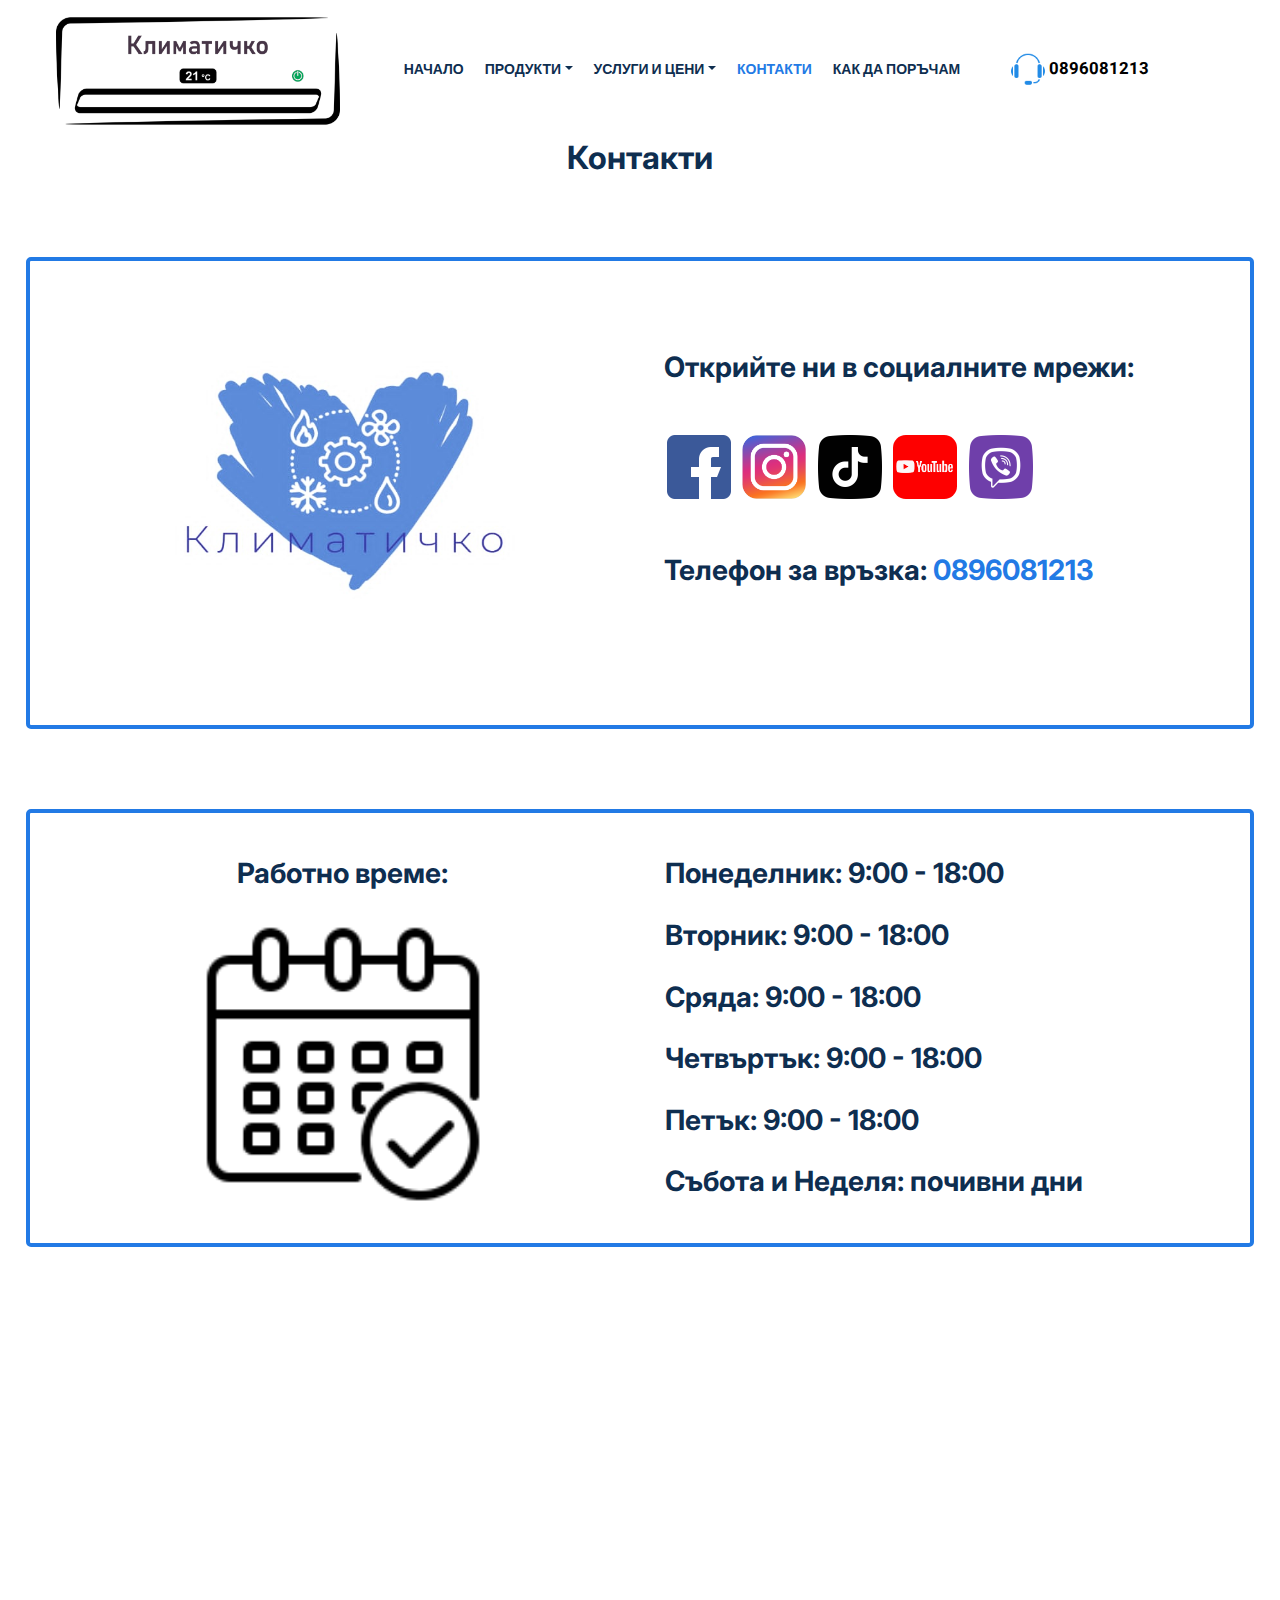
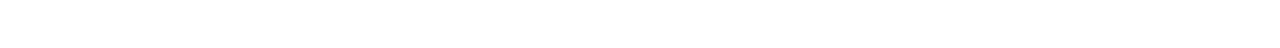
==== commit a5c60527: "update footer" ====
--- a/contacts.html
+++ b/contacts.html
@@ -251,7 +251,7 @@
             <div class="container container-footer py-5">
                 <div class="row g-5 footer-links-div">
                     <div class="col-lg-3 col-md-6 footer-links">
-                        <h5 class="text-white mb-4">Свържете се с нас</h5>
+                        <h5 class="text-white mb-4">Свържете се с нас:</h5>
                         <p class="mb-2"><i class="fa fa-map-marker-alt me-3"></i>Град Пловдив и областта</p>
                         <p class="mb-2"><i class="fa fa-phone-alt me-3"></i><a class="footer-phone"
                                 href="tel: 0896081213">0896081213</a></p>
@@ -260,8 +260,9 @@
 
                         </div>
                     </div>
-                    <div class="col-lg-3 col-md-6 footer-links">
-                        <h5 class="text-white mb-4 ">Линкове</h5>
+                    <div class="col-lg-3 col-md-6 footer-links footer-links-middle">
+                        <h5 class="text-white mb-4 ">Линкове:</h5>
+
                         <a class="btn btn-link text-white-50 footer-links-internal" href="#">Начало</a>
                         <a class="btn btn-link text-white-50 footer-links-internal" href="products.html">Продукти</a>
                         <a class="btn btn-link text-white-50 footer-links-internal" href="contacts.html">Контакти</a>
@@ -271,6 +272,7 @@
                     <div class="col-lg-3 col-md-6 footer-links">
 
                         <div class="footer-menu ">
+                            <h5 class="text-white mb-4 ">Социални мрежи:</h5>
                             <a href="https://www.facebook.com/klimatichko" target="_blank" class="btn-small">
                                 <img src="img/new/small-black/icons8-facebook-50.png" alt="" srcset=""> Facebook
                             </a>
@@ -334,6 +336,7 @@
             <script src="js/main.js"></script>
             <!-- <script src="./my-js/pullling-html.js"></script> -->
             <script src="./my-js/products-html.js"></script>
+            <script src="./my-js/utils/resetPages.js"></script>
 
 
 </body>
--- a/index.css
+++ b/index.css
@@ -507,7 +507,13 @@
 .footer-links {
     display: block;
     margin: auto;
-}
+    margin-top: 0;
+}
+
+.footer-links-middle {
+    margin-bottom: 0.8em;
+}
+
 
 .footer-phone:hover,
 .footer-links a:hover {
